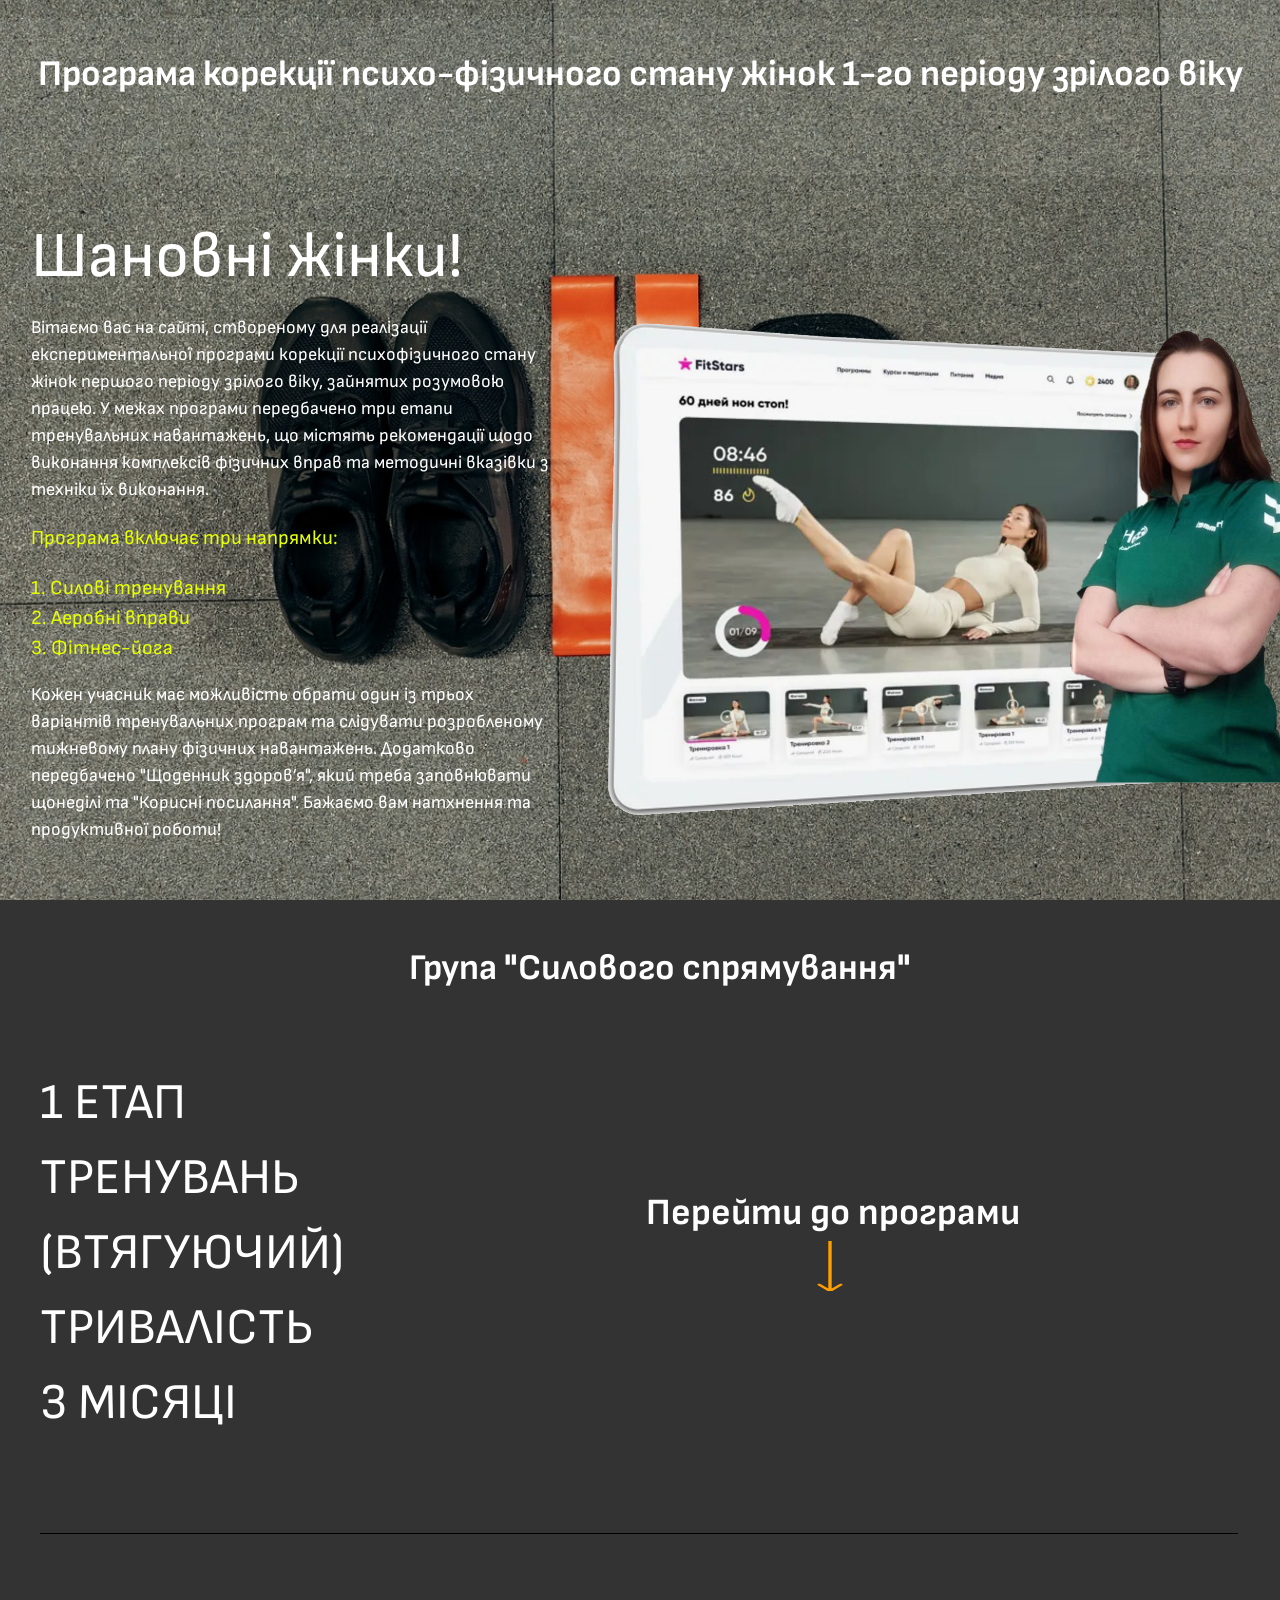
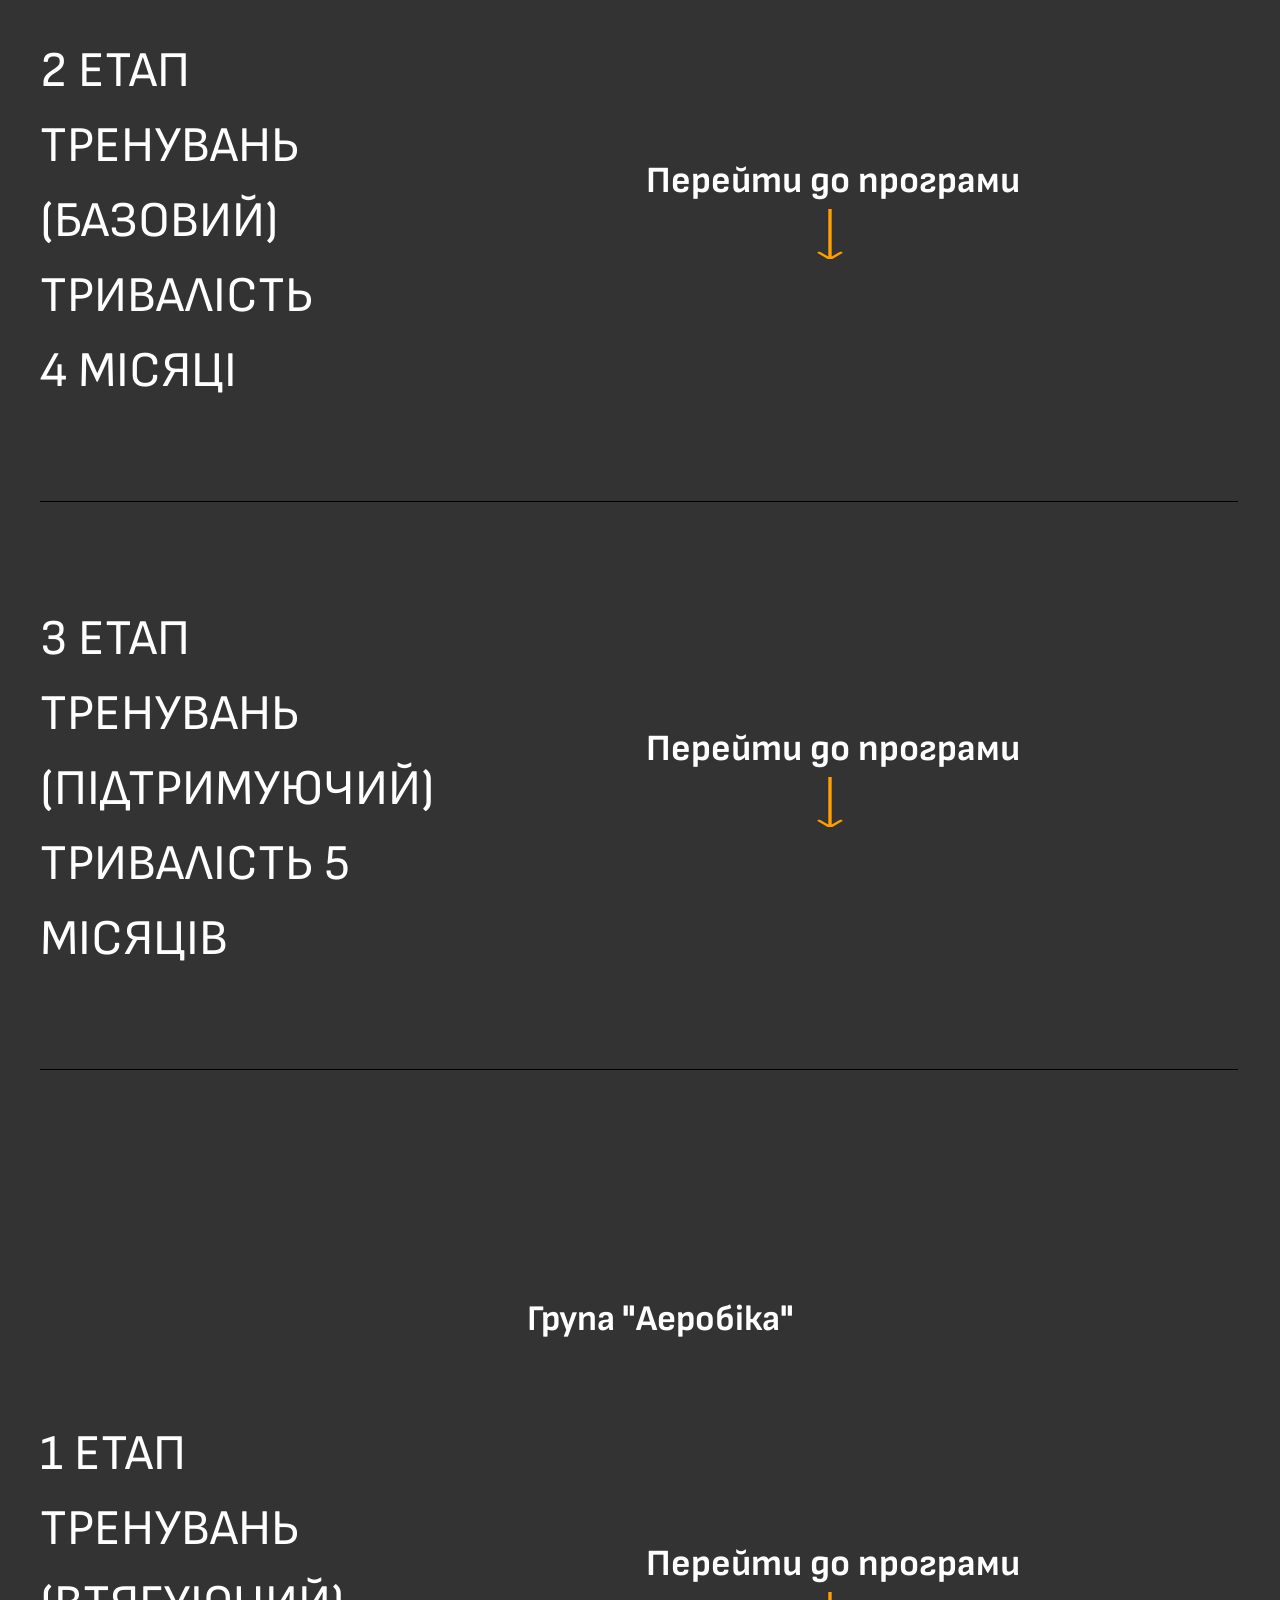
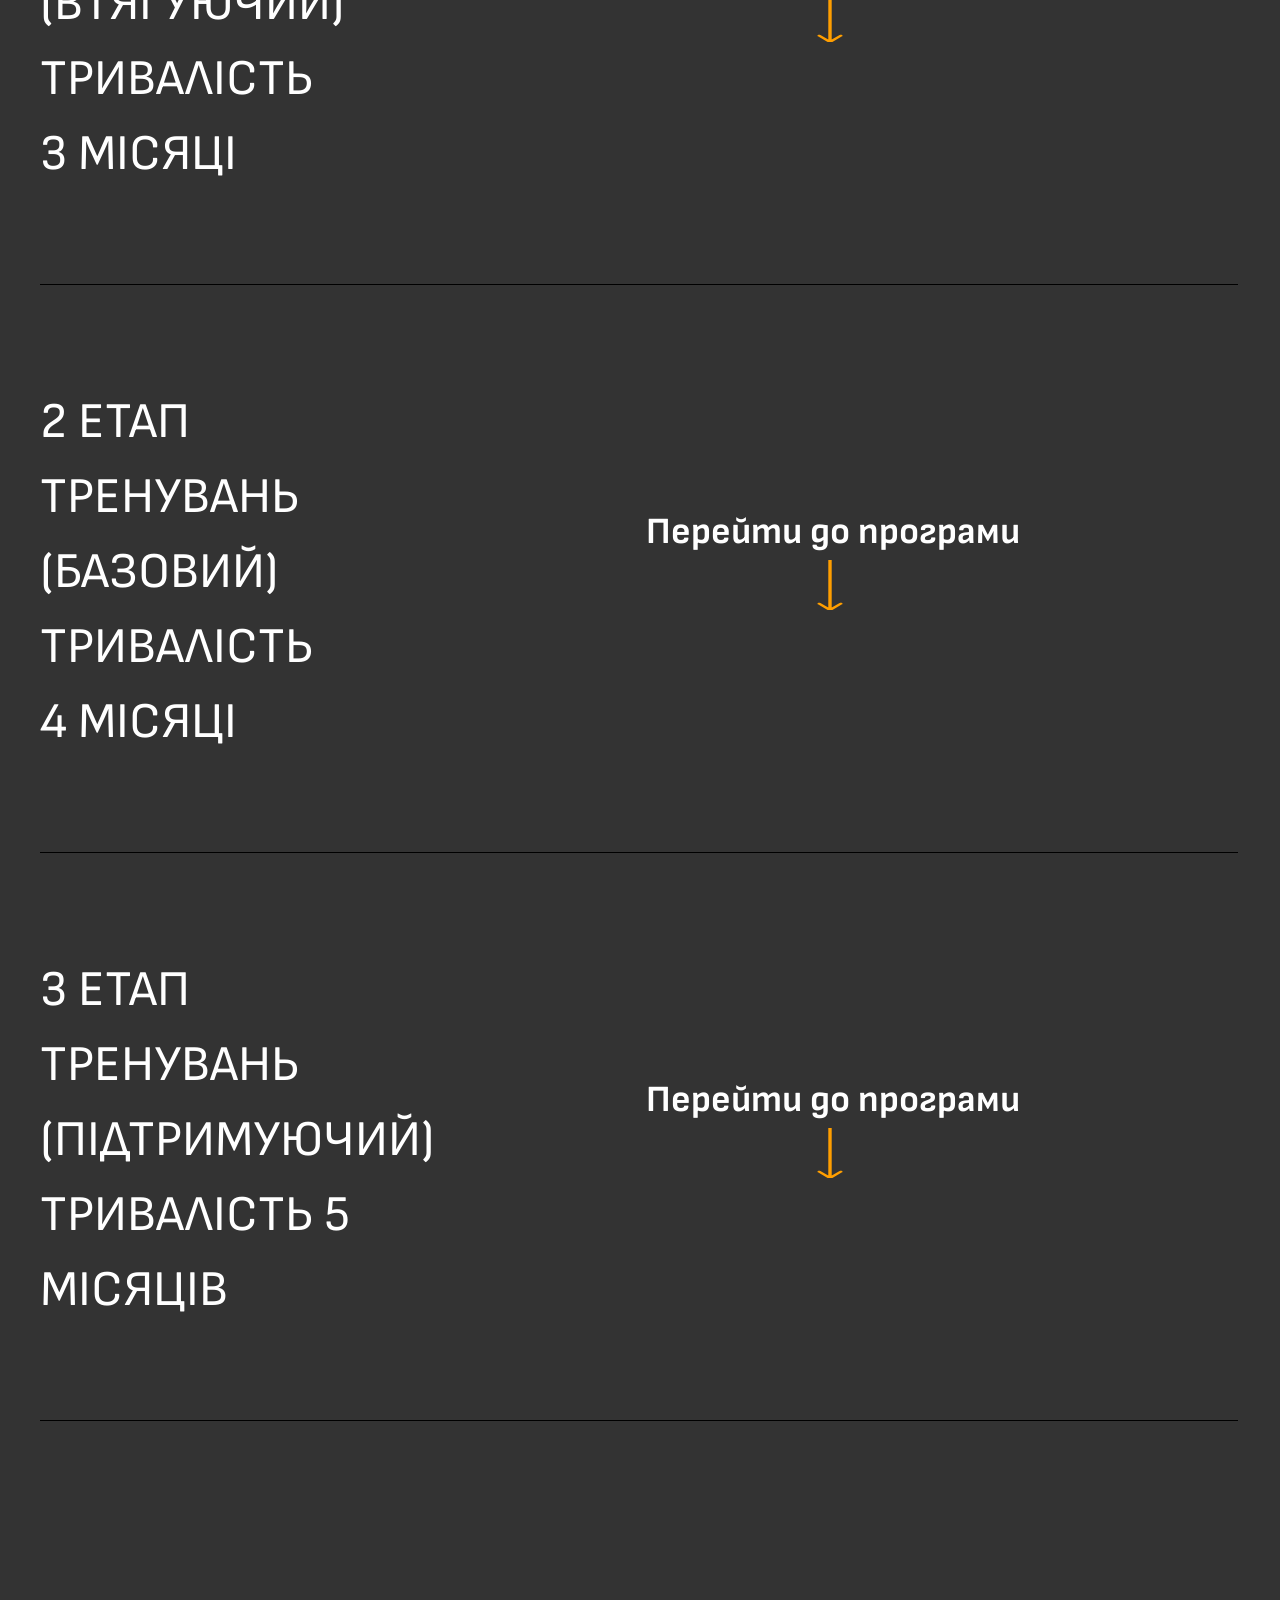
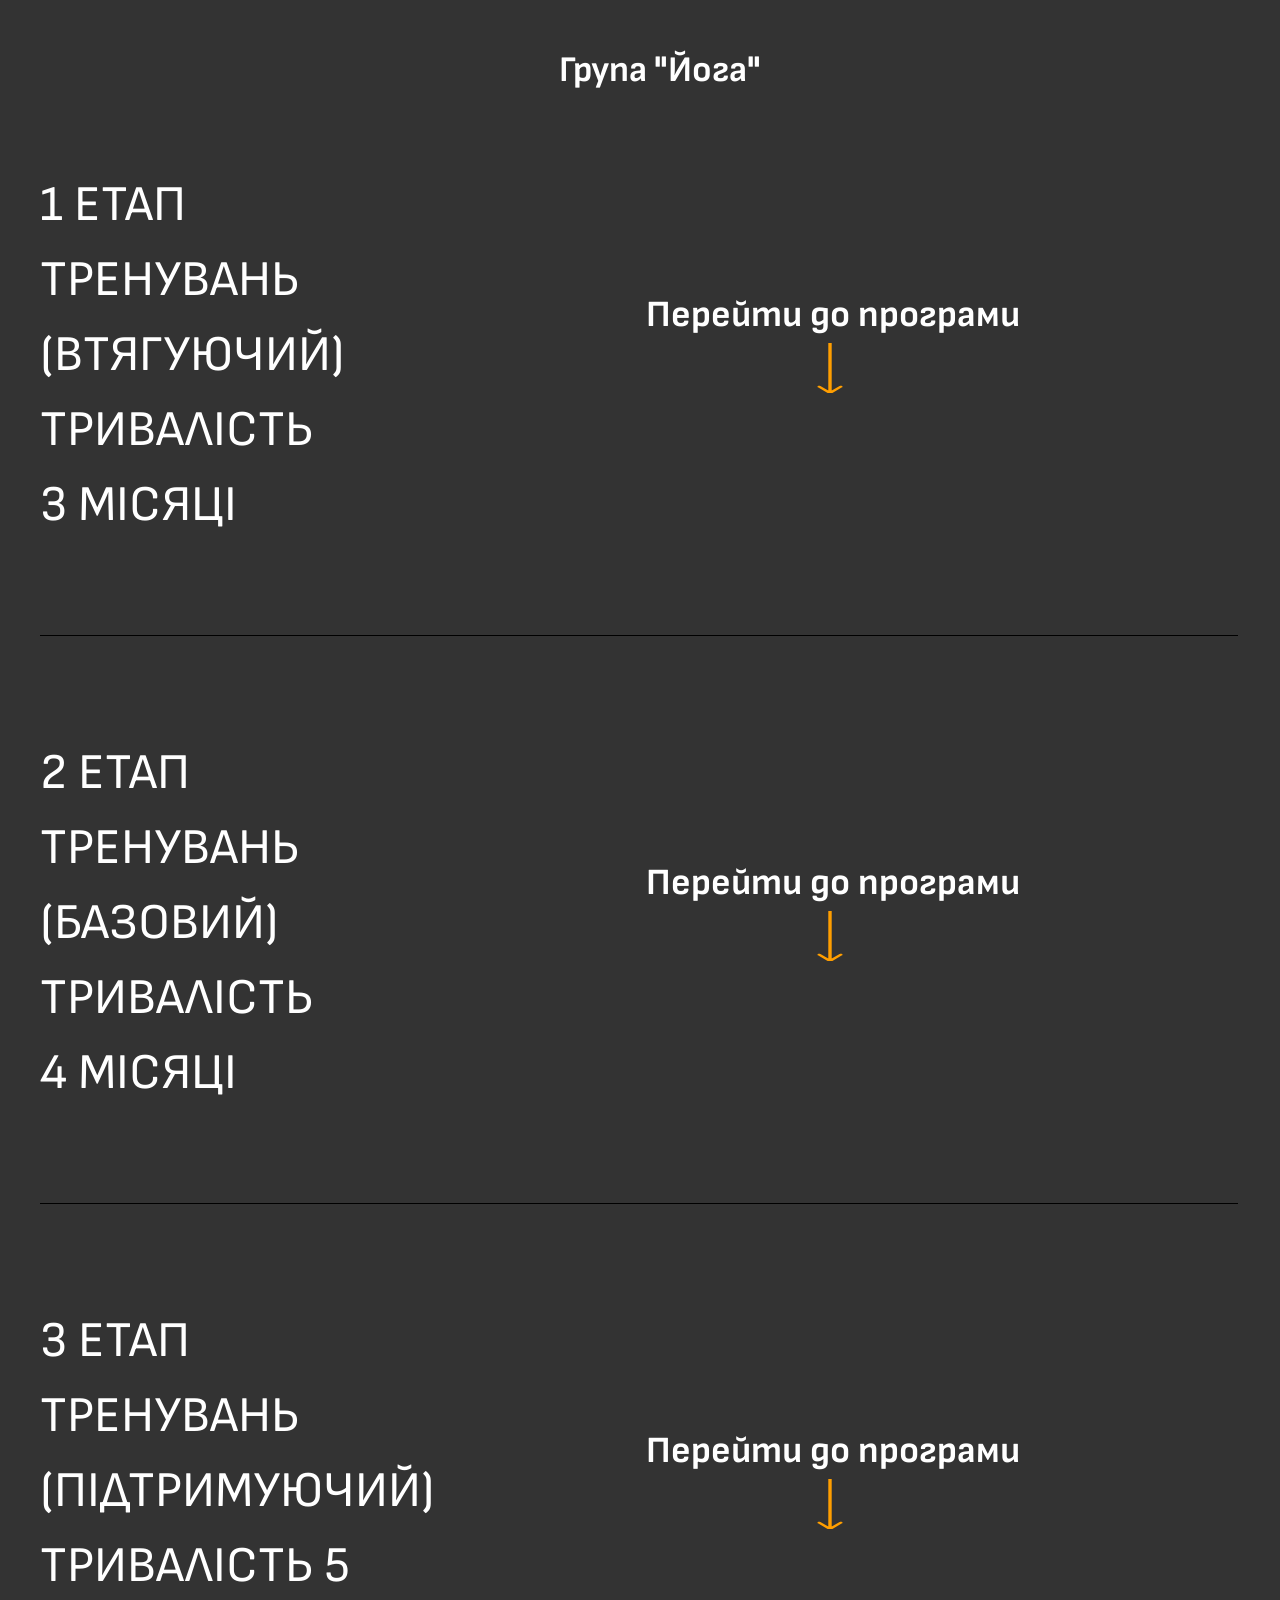
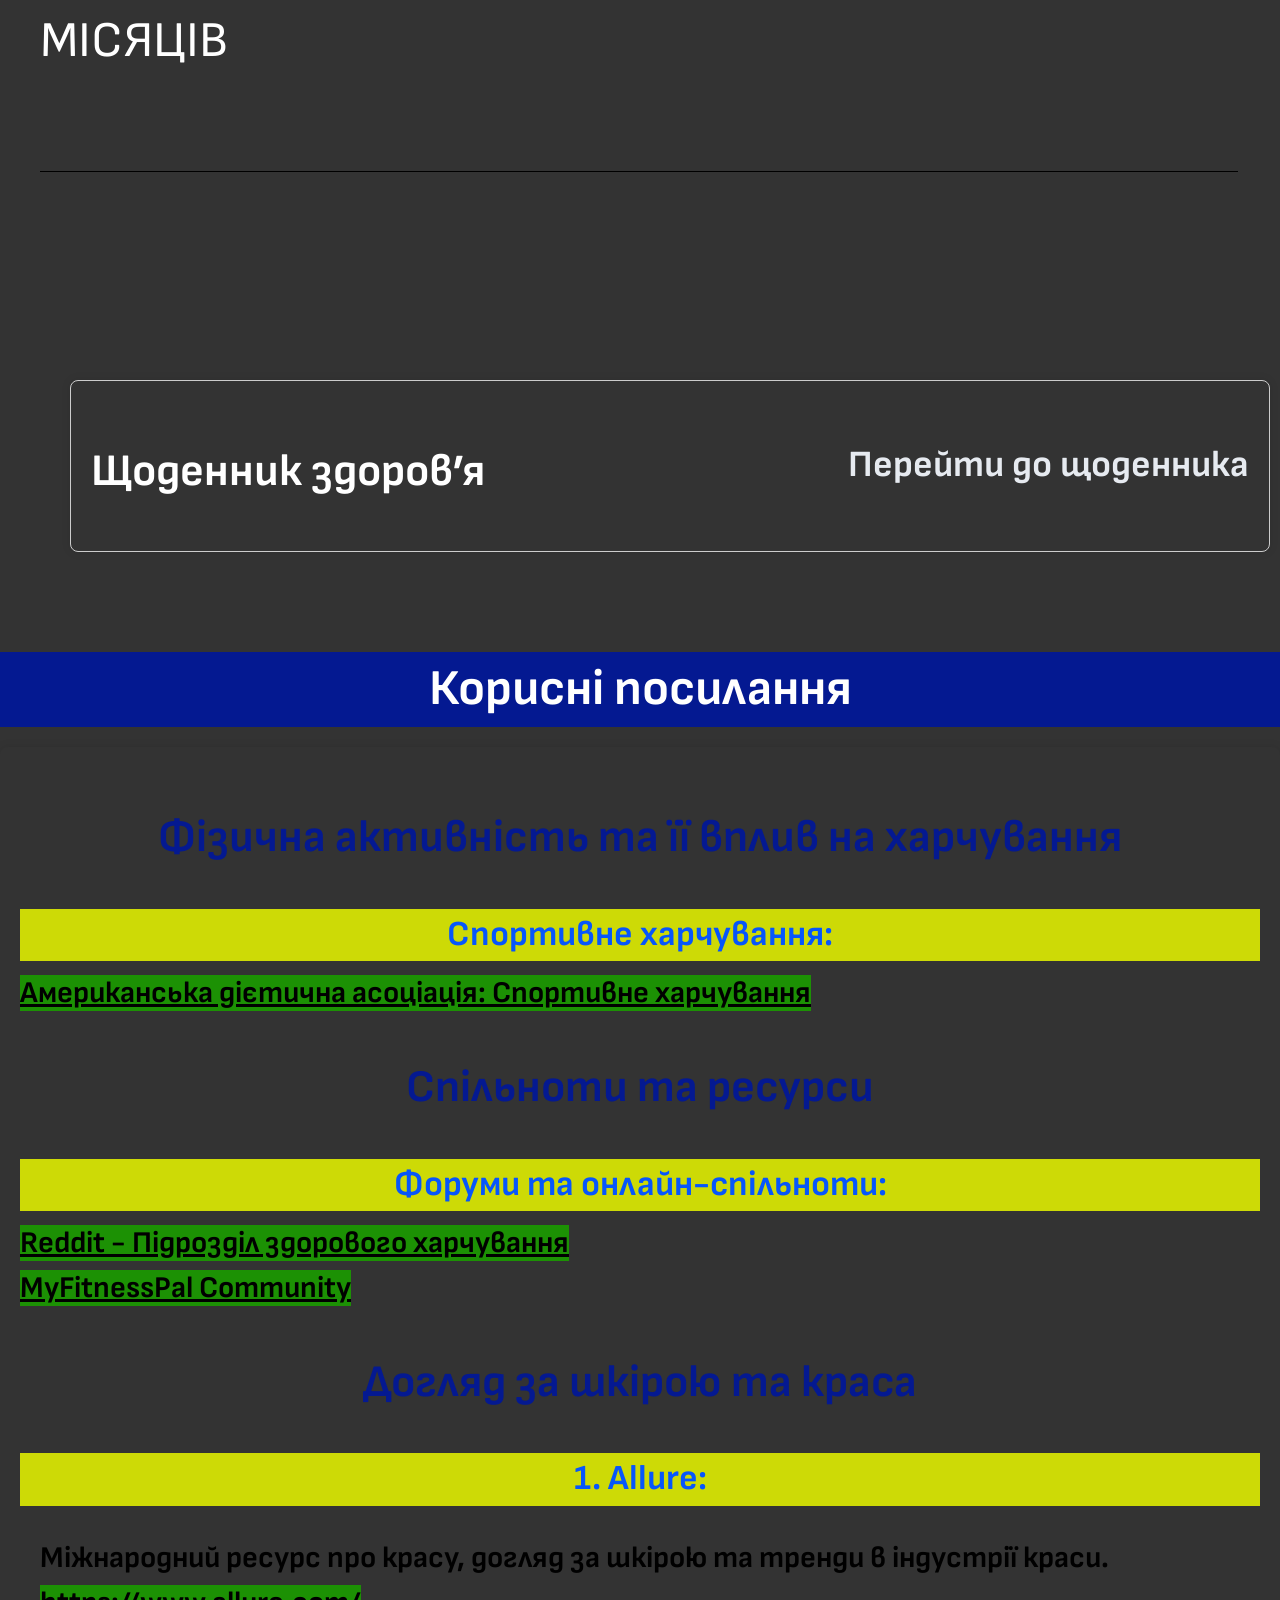
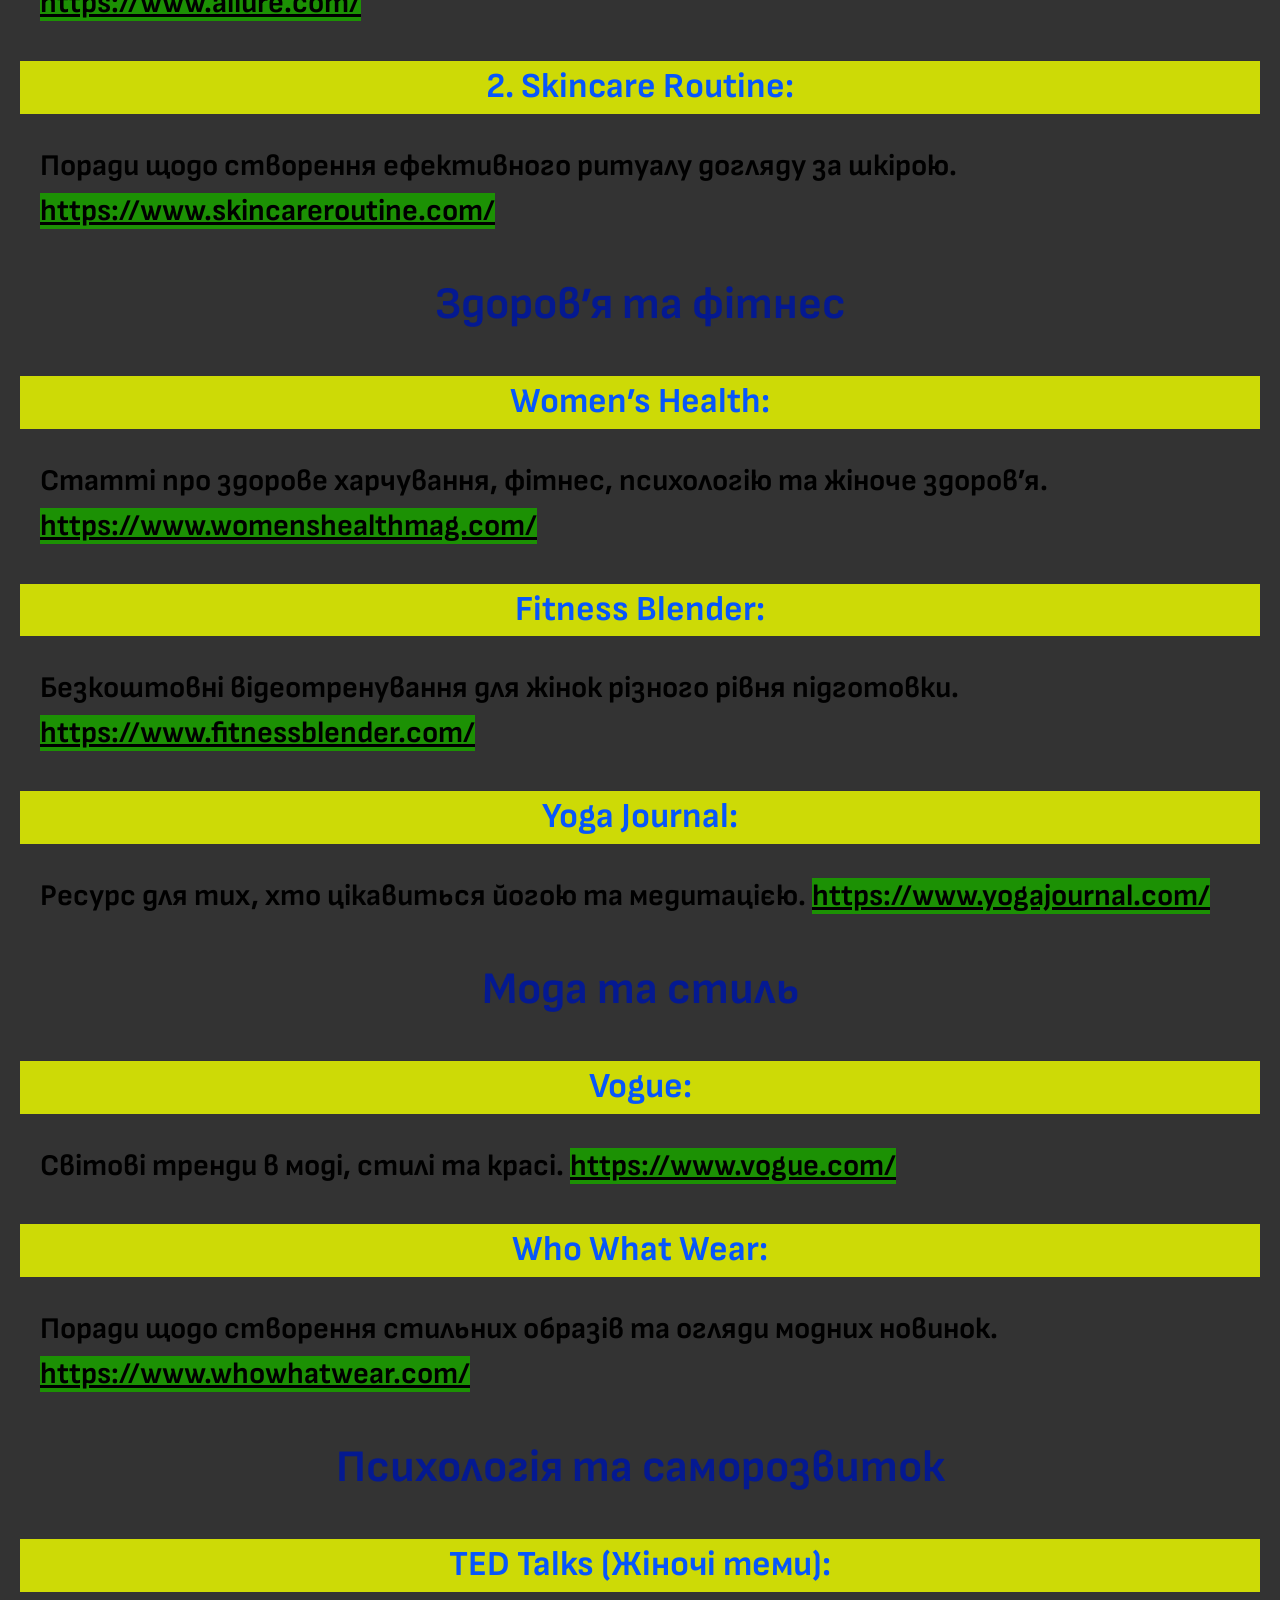
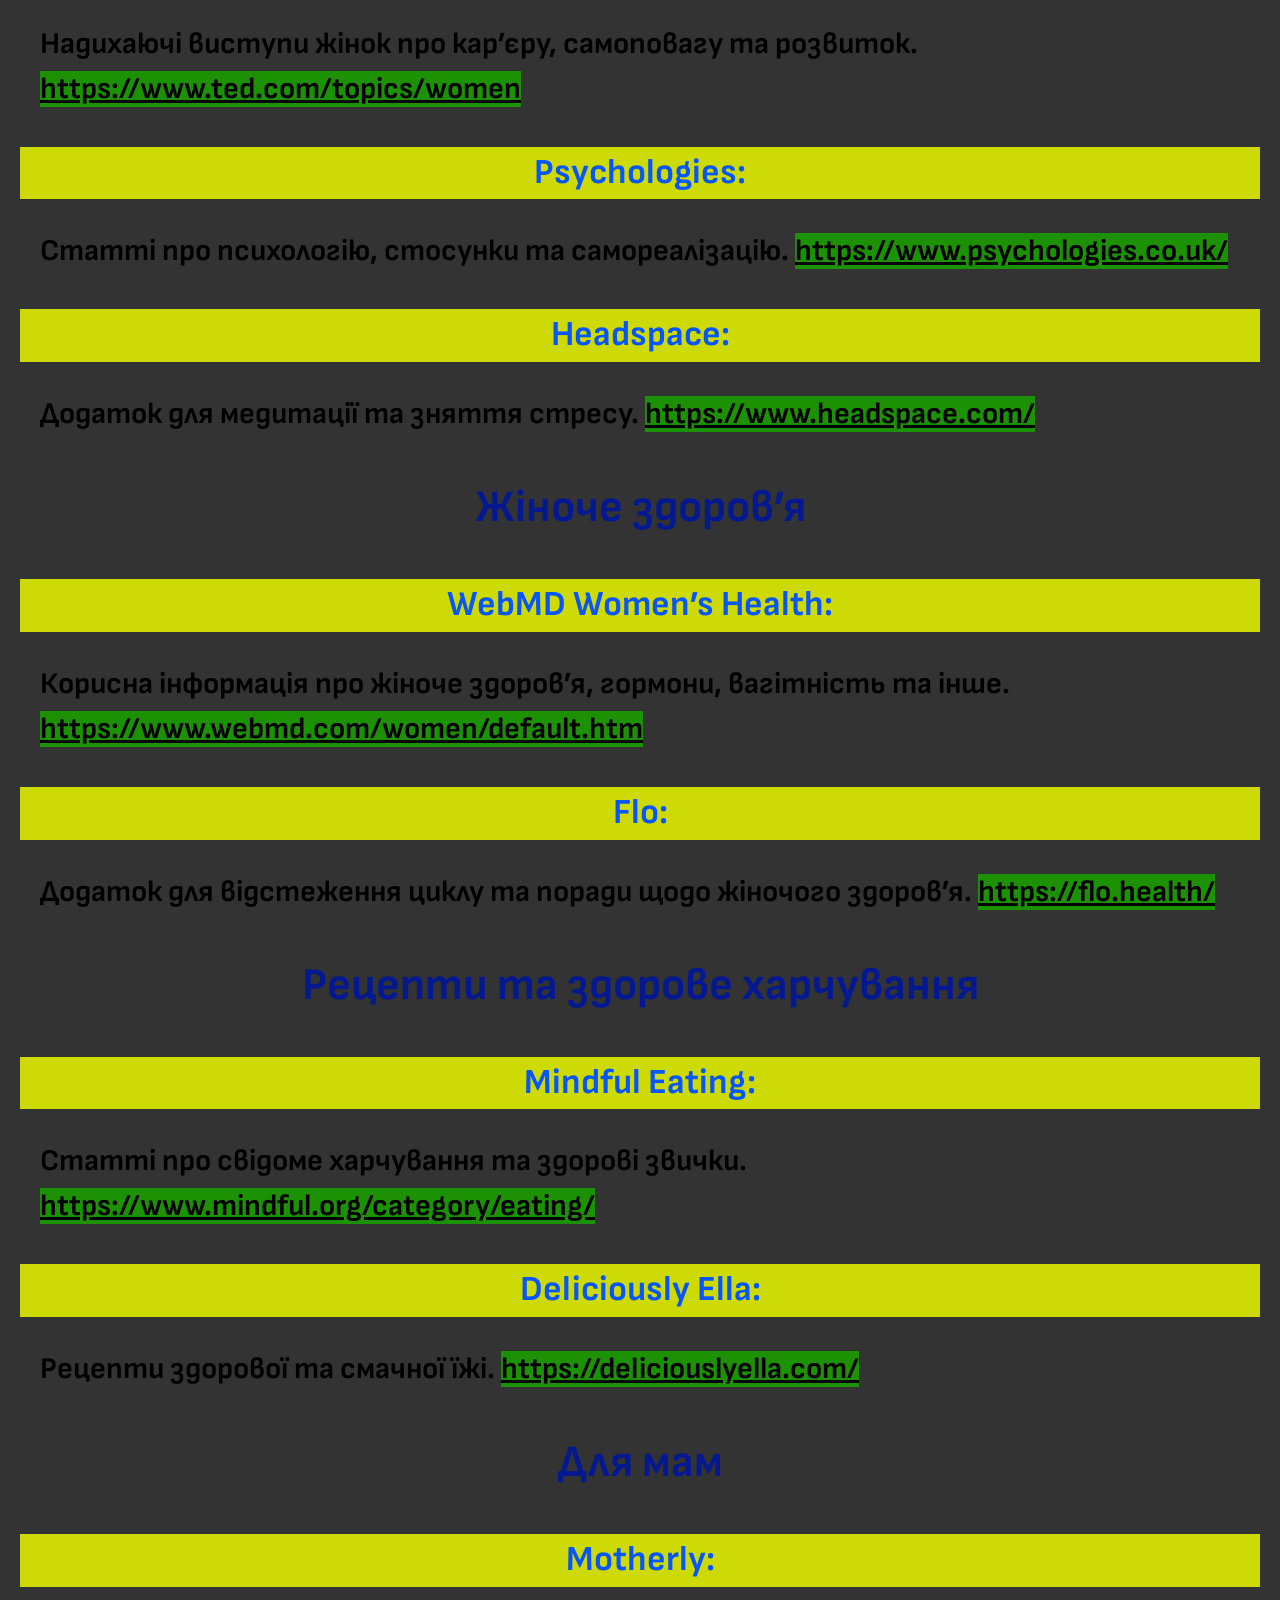
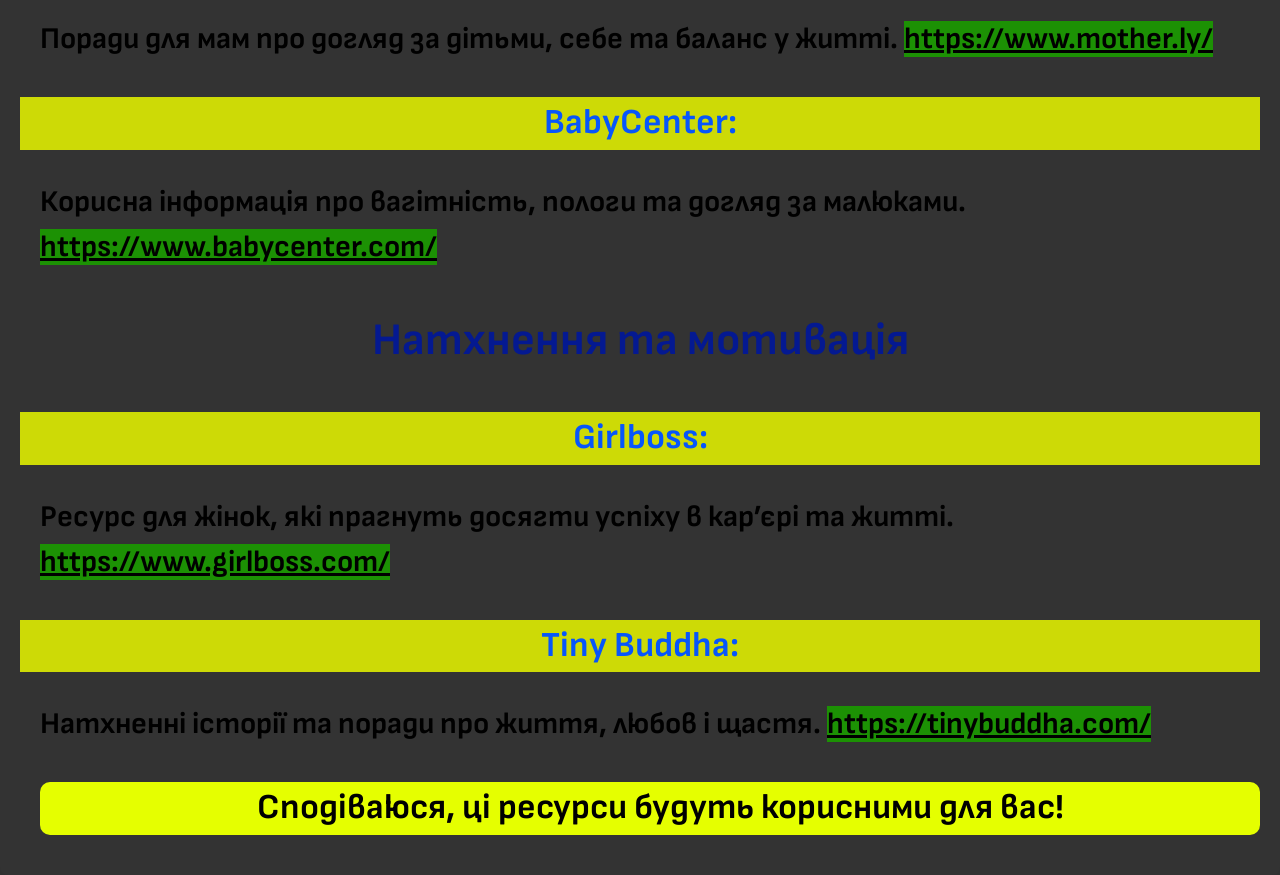
==== Программа тренувань/index.html @ c295a332 "Add files via upload" ====
<!DOCTYPE html>
<html lang="uk">
<head>
  <meta charset="UTF-8">
  <meta name="viewport" content="width=device-width, initial-scale=1.0">
  <title>Программа тренувань</title>
  <link rel="preconnect" href="https://fonts.googleapis.com">
  <link rel="preconnect" href="https://fonts.gstatic.com" crossorigin>
  <link href="https://fonts.googleapis.com/css2?family=Sofia+Sans:ital,wght@0,1..1000;1,1..1000&display=swap"  rel="stylesheet">
<link rel="preconnect" href="https://fonts.googleapis.com">
<link rel="preconnect" href="https://fonts.gstatic.com" crossorigin>
<link href="https://fonts.googleapis.com/css2?family=Kanit:ital,wght@0,600;1,500&display=swap" rel="stylesheet">
  <link rel="stylesheet" href="style-0.css">
  <link rel="stylesheet" href="style.css">
</head>
<body>
<header class="header">
  <h1 class="header-text">
    Програма корекції психо-фізичного стану жінок 1-го періоду зрілого віку
  </h1>
<!-- <div class="conteiner header-inner"> -->
  <!-- <a class="logo" href=""> 
    <img src="images/logo.svg" alt="логотип">
  </a> -->
  <!-- <nav class="nav">
    <ul class="menu">
      <li class="menu-item">
        <a href="" class="menu-link">Вправи</a>
      </li>
        <li class="menu-item">
          <a href="" class="menu-link">Відео</a>
        </li>
          <li class="menu-item">
            <a href="" class="menu-link">Контакти</a>
          </li>
    </ul>
  </nav>
  <button class="btn" type="button">Вхід</button>
</div> -->
</header>
<menu class="menu">
  <section class="hero">
    <div class="conteiner">
      <div class="hero-inner">
        <div class="hero-content">
          <div class="hero-title">
            Шановні жінки!
          </div>
          <div class="hero-text">
      Вітаємо вас на сайті, створеному для реалізації експериментальної програми корекції психофізичного стану жінок першого
      періоду зрілого віку, зайнятих розумовою працею.
      У межах програми передбачено три етапи тренувальних навантажень, що містять рекомендації щодо виконання комплексів
      фізичних вправ та методичні вказівки з техніки їх виконання.
      <p class="hero-list">Програма включає три напрямки:</p>
      <ul class="hero-list">
        <li>1. Силові тренування</li>
        <li>2. Аеробні вправи</li>
        <li>3. Фітнес-йога</li>
      </ul>
      <p>

        Кожен учасник має можливість обрати один із трьох варіантів тренувальних програм та слідувати розробленому тижневому
        плану фізичних навантажень.
        Додатково передбачено "Щоденник здоров’я", який треба заповнювати щонеділі та "Корисні посилання".
        Бажаємо вам натхнення та продуктивної роботи!
      </p>
          </div>
          <!-- <a href="" class="btn">Пройти тест</a> -->
        </div>
        <div class="hero-img">
          <img src="images/photo_2025-02-13_23-49-55.png" alt="">
          <!-- <ul class="social-list">
            <li class="social-item">
              <a href="" class="social-link instagram"></a>
              <a href="" class="social-link youtube"></a>
              <a href="" class="social-link facebook"></a>
            </li>
          </ul> -->
        </div>
      </div>
    </div>
  </section>

    <h1 class="stage">
        Група "Силового спрямування"
    </h1>
  </div>
  <div class="accordion">
    <div class="accordion-container">
      <!-- <div class="accordion-triger-title-text">
       
          група "Силового спрямування"
        
    </div> -->
      <div class="accordion-inner">
        <div class="accordion-item">
          <div class="accordion-triger">
            <p class="accordion-triger-title">
          1 Етап тренувань (втягуючий) тривалість 3 місяці
            </p>
            <h2 class="accordion-triger-text">
            Перейти до програми
            </h2>
          </div>
          <div class="accordion-content">
            <h2 class="accordion-text">
              Понеділок:
            </h2>
            <h2>
            ● ранкова гімнастика 8-10 хв.
            Рекомендації по техніці виконання дивитись за посиланням:
            <a class="youtube" href=" https://www.youtube.com/watch?v=IvJmeD0YO6s" target="_blank">https://www.youtube.com/watch?v=IvJmeD0YO6s</a>
            </h2>
            <h2>
                ● фізкультурна пауза впродовж робочого дня 5-10хв.
                Рекомендації по техніці виконання дивитись за посиланням:
                <a class="youtube" href="https://www.youtube.com/watch?v=D26EwKKEVgM" target="_blank">https://www.youtube.com/watch?v=D26EwKKEVgM</a>
            </h2>
            <h2>
          ● комплекс гімнастичних вправ 15хв.
         <a class="youtube" href=" https://www.youtube.com/watch?v=2qw_jO-O06o" target="_blank">https://www.youtube.com/watch?v=2qw_jO-O06o</a>
            </h2>
            <h2>
          ● піша прогулянка перед сном 30-40хв.
           </h2>

            <h2 class="accordion-text">
              Вівторок:
            </h2>
            <h2>
            ● ранкова гімнастика 8-10хв.
            Рекомендації по техніці виконання дивитись за посиланням:
            <a class="youtube" href="https://www.youtube.com/watch?v=zzJcJeFVT7" target="_blank">https://www.youtube.com/watch?v=zzJcJeFVT7</a>
            </h2>
            <h2>
              ● фізкультурна пауза впродовж робочого дня 5-10хв.
              Рекомендації по техніці виконання дивитись за посиланням:
              <a class="youtube" href="https://www.youtube.com/watch?v=D26EwKKEVgM" target="_blank">https://www.youtube.com/watch?v=D26EwKKEVgM</a>
            </h2>
            <h2>
              ● тренування силового напрямку 30хв.
              Рекомендації по техніці виконання дивитись за посиланням:
              <a class="youtube" href="https://www.youtube.com/watch?v=5K1JeaijtGs" target="_blank">https://www.youtube.com/watch?v=5K1JeaijtGs</a>
            </h2>
            
            <h2 class="accordion-text">
              Середа:
            </h2>
            <h2>
              ● ранкова гімнастика 8-10 хв.
              Рекомендації по техніці виконання дивитись за посиланням:
              <a class="youtube" href="https://www.youtube.com/watch?v=IvJmeD0YO6s" target="_blank">https://www.youtube.com/watch?v=IvJmeD0YO6s</a>
            </h2>
            <h2>
              ● фізкультурна пауза впродовж робочого дня 5-10хв.
              Рекомендації по техніці виконання дивитись за посиланням:
              <a class="youtube" href="https://www.youtube.com/watch?v=D26EwKKEVgM" target="_blank">https://www.youtube.com/watch?v=D26EwKKEVgM</a>
            </h2>
            <h2>
              ● тренувальний йога-комплекс “антистрес”
              Рекомендації по техниці виконання вправ дивитись за посиланням:
              <a class="youtube" href="https://www.youtube.com/watch?v=avxalhc_310" target="_blank">https://www.youtube.com/watch?v=avxalhc_310</a>
            </h2>

            <h2 class="accordion-text">
              Четвер:
            </h2>
            <h2>
              ● ранкова гімнастика 8-10хв.
              Рекомендації по техніці виконання дивитись за посиланням:
              <a class="youtube" href="https://www.youtube.com/watch?v=zzJcJeFVT7" target="_blank">https://www.youtube.com/watch?v=zzJcJeFVT7</a>
            </h2>
            <h2>
              ● фізкультурна пауза впродовж робочого дня 5-10хв.
              Рекомендації по техніці виконання дивитись за посиланням:
              <a class="youtube" href="https://www.youtube.com/watch?v=D26EwKKEVgM" target="_blank">https://www.youtube.com/watch?v=D26EwKKEVgM</a>
            </h2>
            <h2>
              ● тренування силового характеру 30хв.
              Рекомендації по техніці виконання дивитись за посиланням:
              <a class="youtube" href="https://www.youtube.com/watch?v=SeuP-RNhx2s" target="_blank">https://www.youtube.com/watch?v=SeuP-RNhx2s</a>
            </h2>

            <h2 class="accordion-text">
              П’ятниця:
            </h2>
            <h2>
              ● ранкова гімнастика 8-10 хв.
              Рекомендації по техніці виконання дивитись за посиланням:
              <a class="youtube" href="https://www.youtube.com/watch?v=IvJmeD0YO6s" target="_blank">https://www.youtube.com/watch?v=IvJmeD0YO6s</a>
            </h2>
            <h2>
              ● фізкультурна пауза впродовж робочого дня 5-10хв.
              Рекомендації по техніці виконання дивитись за посиланням:
              <a class="youtube" href="https://www.youtube.com/watch?v=D26EwKKEVgM" target="_blank">https://www.youtube.com/watch?v=D26EwKKEVgM</a>
            </h2>
            <h2>
              ● комплекс гімнастичних вправ 15хв.
              <a class="youtube" href="https://www.youtube.com/watch?v=2qw_jO-O06o" target="_blank">https://www.youtube.com/watch?v=2qw_jO-O06o</a>
            </h2>
            
            <h2 class="accordion-text">
              Субота-неділя
            </h2>
            <h2 class="accordion-text">
              Рекомендовано:
            </h2>
            <h2>
             <h2>
              ● прогулянка на свіжому повітрі 1-2год./день
            </h2> 
            <h2>
              ● велосипедні прогулянки
            </h2>
            <h2>
              ● плавання у басейні
            </h2>
            </h2>
          </div>
        </div>
        <div class="accordion-item">
          <div class="accordion-triger">
            <p class="accordion-triger-title">
            2 Етап тренувань (базовий)
          тривалість 4 місяці
            
            </p>
            <h2 class="accordion-triger-text">
            Перейти до програми
            </h2>
          </div>
          <div class="accordion-content">
            <h2 class="accordion-text">Понеділок:</h2>
            <h2>• Ранкова зарядка та суглобова гімнастика від Аніти Луценко: Сур'я Намаскар
            Рекомендації по техніці виконання дивитись за посиланням:
            <a class="youtube" href="https://www.youtube.com/watch?v=IvJmeD0YO6s" target="_blank">https://www.youtube.com/watch?v=IvJmeD0YO6s</a>
            </h2>
            <h2>
            • Тренування сидячі/ вправи на стільці. 10хв.
            Рекомендації по техніці виконання дивитись за посиланням:
              <a class="youtube" href="https://www.youtube.com/watch?v=HT7rPqFs_Mw " target="_blank">https://www.youtube.com/watch?v=HT7rPqFs_Mw</a>
            </h2>
            <h2>
              • Вечірній комплекс вправ для розслаблення і зняття стресу. 15хв.
              <a class="youtube" href="https://www.youtube.com/watch?v=KOVRxXaU3CY " target="_blank">https://www.youtube.com/watch?v=KOVRxXaU3CY</a>
            </h2>
            <h2>
              • Піша прогулянка перед сном 1 -1,5 год.
            </h2>
            <h2 class="accordion-text">
              Вівторок:
            </h2>
            <h2>
              • Ранкова медитація для жінок. Налаштування на день. 10хв.
              Рекомендації по техніці виконання дивитись за посиланням:
              <a class="youtube" href="https://www.youtube.com/watch?v=wG6Lot2o4qQ " target="_blank">https://www.youtube.com/watch?v=wG6Lot2o4qQ</a>
            </h2>
            <h2>
            • Вправи від болю в спині | Комплекс для сидячої роботи | 10 хв.
            Рекомендації по техніці виконання дивитись за посиланням:
              <a class="youtube" href="https://www.youtube.com/watch?v=yxyOzuxtj7A " target="_blank">https://www.youtube.com/watch?v=yxyOzuxtj7A</a>
            </h2>
            <h2>
              • тренування силового напрямку № 3 40хв.
              Рекомендації по техніці виконання дивитись за посиланням:
              <a class="youtube" href="https://www.youtube.com/watch?v=fOPNjVkgZ4g&list=PLdSWMfq7wsaVS513vBIUG6AUBfkG2Dj-j&index=2 " target="_blank">https://www.youtube.com/watch?v=fOPNjVkgZ4g&list=PLdSWMfq7wsaVS513vBIUG6AUBfkG2Dj-j&index=2</a>
            </h2>
            <h2 class="accordion-text">
              Середа:
            </h2>
            <h2>
            • ранкова зарядка 8-10 хв.
            Рекомендації по техніці виконання дивитись за посиланням:
              <a class="youtube" href="https://www.youtube.com/watch?v=OO3aloD2oLw " target="_blank">https://www.youtube.com/watch?v=OO3aloD2oLw</a>
            </h2>
            <h2>
            • Тренування сидячі/ вправи на стільці. 10хв.
            Рекомендації по техніці виконання дивитись за посиланням:
              <a class="youtube" href="https://www.youtube.com/watch?v=HT7rPqFs_Mw " target="_blank">https://www.youtube.com/watch?v=HT7rPqFs_Mw</a>
            </h2>
            <h2>
            • Ідеальна постава/ тренування для м’язів спини / відчуй легкість / 10 хв.
            Рекомендації по техниці виконання вправ дивитись за посиланням:
              <a class="youtube" href="https://www.youtube.com/watch?v=39lC5ieuCuY " target="_blank">https://www.youtube.com/watch?v=39lC5ieuCuY</a>
            </h2>
            <h2 class="accordion-text">
              Четвер:
            </h2>
            <h2>
            • Ранкова медитація для жінок. Налаштування на день. 10хв.
            Рекомендації по техніці виконання дивитись за посиланням:
              <a class="youtube" href="https://www.youtube.com/watch?v=wG6Lot2o4qQ " target="_blank">https://www.youtube.com/watch?v=wG6Lot2o4qQ</a>
            </h2>
            <h2>
            • Вправи від болю в спині | Комплекс для сидячої роботи | 10 хв.
            Рекомендації по техніці виконання дивитись за посиланням:
              <a class="youtube" href="https://www.youtube.com/watch?v=yxyOzuxtj7A " target="_blank">https://www.youtube.com/watch?v=yxyOzuxtj7A</a>
            </h2>
            <h2>
            • тренування силового напрямку № 4 . 50 хв.
            Рекомендації по техніці виконання дивитись за посиланням:
              <a class="youtube" href="https://www.youtube.com/watch?v=D4mrMS_XAy8&list=PLdSWMfq7wsaVS513vBIUG6AUBfkG2Dj-j " target="_blank">https://www.youtube.com/watch?v=D4mrMS_XAy8&list=PLdSWMfq7wsaVS513vBIUG6AUBfkG2Dj-j</a>
            </h2>
            <h2 class="accordion-text">
              П’ятниця:
            </h2>
            <h2>
            • Ранкова зарядка та суглобова гімнастика від Аніти Луценко: Сур'я Намаскар
            Рекомендації по техніці виконання дивитись за посиланням:
              <a class="youtube" href="https://www.youtube.com/watch?v=zzJcJeFVT7M&t=18s" target="_blank">https://www.youtube.com/watch?v=zzJcJeFVT7M&t=18s</a>
            </h2>
            <h2>
            • Тренування сидячі/ вправи на стільці. 10хв.
            Рекомендації по техніці виконання дивитись за посиланням:
              <a class="youtube" href="https://www.youtube.com/watch?v=HT7rPqFs_Mw " target="_blank">https://www.youtube.com/watch?v=HT7rPqFs_Mw</a>
            </h2>
            <h2>
            • Вечірній комплекс вправ для розслаблення і зняття стресу. 15хв.
              <a class="youtube" href="https://www.youtube.com/watch?v=KOVRxXaU3CY " target="_blank">https://www.youtube.com/watch?v=KOVRxXaU3CY</a>
            </h2>
            <h2>
              • Піша прогулянка перед сном 1 -1,5 год.
            </h2>
            <h2 class="accordion-text">
              Субота-неділя
              Рекомендовано:
            </h2>
            <h2>
              • прогулянка на свіжому повітрі 1-2год./день
            </h2>
            <h2>
              ● велосипедні прогулянки
            </h2>
            <h2>
              ● плавання у басейні
            </h2>
          </div>
        </div>
        <div class="accordion-item">
          <div class="accordion-triger">
            <p class="accordion-triger-title">
            3 Етап тренувань (підтримуючий)
          тривалість 5 місяців
                <!-- <p class="accordion-triger-title">
                 
                </p> -->
            </p>
            <h2 class="accordion-triger-text">
         Перейти до програми
            </h2>
          </div>
          <div class="accordion-content">
            <h2 class="accordion-text">Понеділок:</h2>
            <h2>• Ранкова зарядка та йога-практика. 15 хв.
            <a class="youtube" href="https://www.youtube.com/watch?v=QIinVVdapxU " target="_blank">https://www.youtube.com/watch?v=QIinVVdapxU</a>
          </h2>
          <h2>
            • Фізкультурна пауза впродовж робочого дня.
            <a class="youtube" href="https://www.youtube.com/watch?v=ah07rWejpDM " target="_blank">https://www.youtube.com/watch?v=ah07rWejpDM</a>
          </h2>
          <h2>
            • Вечірній комплекс вправ для розслаблення і зняття стресу. 15хв.
            <a class="youtube" href="https://www.youtube.com/watch?v=4qMsmZZjwGc " target="_blank">https://www.youtube.com/watch?v=4qMsmZZjwGc</a>
          </h2>
          <h2>
            • Піша прогулянка перед сном 1 -1,5 год.
          </h2>
          <h2 class="accordion-text">
            Вівторок:
          </h2>
          <h2>
          • Ранкова гімнастика «заряд енергії на цілий день» 18 хв.
            <a class="youtube" href="https://www.youtube.com/watch?v=kAuSYfpHDkI " target="_blank">https://www.youtube.com/watch?v=kAuSYfpHDkI</a>
          </h2>
          <h2>
          • Фізкультурна пауза під час робочого дня. Комплекс вправ для м’язів шиї. 10 хв.
            <a class="youtube" href="https://www.youtube.com/watch?v=QwePvzzQz3A " target="_blank">https://www.youtube.com/watch?v=QwePvzzQz3A</a>
          </h2>
          <h2>
          • Тренування силового напрямку № 5.
            <a class="youtube" href="https://www.youtube.com/watch?v=ppGIVIXPH1E " target="_blank">https://www.youtube.com/watch?v=ppGIVIXPH1E</a>
          </h2>
          <h2>
            • Комплекс аутогенного тренування. Медитація перед сном 10 хв.
            <a class="youtube" href="https://www.youtube.com/watch?v=6wy0REMsHbk  "
              target="_blank">https://www.youtube.com/watch?v=6wy0REMsHbk</a>
          </h2>
          <h2 class="accordion-text">
            Середа:
          </h2>
          <h2>
          • Ранкова зарядка та йога-практика. 15 хв.
            <a class="youtube" href="https://www.youtube.com/watch?v=QIinVVdapxU " target="_blank">https://www.youtube.com/watch?v=QIinVVdapxU</a>
          </h2>
          <h2>
          • Фізкультурна пауза впродовж робочого дня.
            <a class="youtube" href="https://www.youtube.com/watch?v=ah07rWejpDM " target="_blank">https://www.youtube.com/watch?v=ah07rWejpDM</a>
          </h2>
          <h2>
          • Вечірне тренування. Покращення мобільності суглобів. 20 хв.
            <a class="youtube" href="https://www.youtube.com/watch?v=MU9KSsAM1N8 " target="_blank">https://www.youtube.com/watch?v=MU9KSsAM1N8</a>
          </h2>
          <h2>
            • Піша прогулянка перед сном 1 -1,5 год.
          </h2>
          <h2 class="accordion-text">
            Четвер:
          </h2>
          <h2>
           • Ранкова гімнастика «заряд енергії на цілий день» 18 хв.
            <a class="youtube" href="https://www.youtube.com/watch?v=kAuSYfpHDkI " target="_blank">https://www.youtube.com/watch?v=kAuSYfpHDkI</a>
          </h2>
          <h2>
          • Фізкультурна пауза під час робочого дня. Комплекс вправ для м’язів шиї. 10 хв.
            <a class="youtube" href="https://www.youtube.com/watch?v=QwePvzzQz3A " target="_blank">https://www.youtube.com/watch?v=QwePvzzQz3A</a>
          </h2>
          <h2>
          • Тренування силового напрямку № 6. 40 хв.
            <a class="youtube" href="https://www.youtube.com/watch?v=gszk8P1VPG4 " target="_blank">https://www.youtube.com/watch?v=gszk8P1VPG4</a>
          </h2>
          <h2>
            • Комплекс аутогенного тренування. Медитація перед сном 10 хв.
            <a class="youtube" href="https://www.youtube.com/watch?v=6wy0REMsHbk  "
              target="_blank">https://www.youtube.com/watch?v=6wy0REMsHbk</a>
          </h2>
          <h2 class="accordion-text">
            П’ятниця:
          </h2>
          <h2>
          • Ранкова зарядка та йога-практика. 15 хв.
            <a class="youtube" href="https://www.youtube.com/watch?v=QIinVVdapxU " target="_blank">https://www.youtube.com/watch?v=QIinVVdapxU</a>
          </h2>
          <h2>
          • Фізкультурна пауза впродовж робочого дня.
            <a class="youtube" href="https://www.youtube.com/watch?v=ah07rWejpDM " target="_blank">https://www.youtube.com/watch?v=ah07rWejpDM</a>
          </h2>
          <h2>
            • Вечірній комплекс вправ для розслаблення і зняття стресу. 15хв.
            <a class="youtube" href="https://www.youtube.com/watch?v=4qMsmZZjwGc " target="_blank">https://www.youtube.com/watch?v=4qMsmZZjwGc</a>
          </h2>
          <h2>
            • Піша прогулянка перед сном 1 -1,5 год.
          </h2>
          <!-- <h2 class="accordion-text">
            Субота-неділя
            Рекомендовано:
          </h2>
          <h2>
            ● прогулянка на свіжому повітрі 1-2год./день
          </h2>
          <h2>
            ● велосипедні прогулянки
          </h2>
          <h2>
            ● плавання у басейні
          </h2> -->
          </div>
        </div>
      </div>
    </div>
  </div>
  <!-- «Аеробіка» -->
  <h1 class="stage">
    Група "Аеробіка"
  </h1>
    <div class="accordion">
      <div class="accordion-container">
        <!-- <div class="accordion-triger-title-text">
           
              група "Силового спрямування"
            
        </div> -->
        <div class="accordion-inner">
          <div class="accordion-item">
            <div class="accordion-triger">
              <p class="accordion-triger-title">
                1 Етап тренувань (втягуючий) тривалість 3 місяці
              </p>
              <h2 class="accordion-triger-text">
                Перейти до програми
              </h2>
            </div>
            <div class="accordion-content">
              <h2 class="accordion-text">
                Понеділок:
              </h2>
              <h2>
                • ранкова гімнастика 8-10 хв.
                Рекомендації по техніці виконання дивитись за посиланням:
                <a class="youtube" href=" https://www.youtube.com/watch?v=IvJmeD0YO6s"
                  target="_blank">https://www.youtube.com/watch?v=IvJmeD0YO6s</a>
              </h2>
              <h2>
              • фізкультурна пауза впродовж робочого дня 5-10хв.
              Рекомендації по техніці виконання дивитись за посиланням:
                <a class="youtube" href="https://www.youtube.com/watch?v=D26EwKKEVgM"
                  target="_blank">https://www.youtube.com/watch?v=D26EwKKEVgM</a>
              </h2>
              <h2>
              • комплекс гімнастичних вправ 15хв.
                <a class="youtube" href=" https://www.youtube.com/watch?v=2qw_jO-O06o"
                  target="_blank">https://www.youtube.com/watch?v=2qw_jO-O06o</a>
              </h2>
    
              <h2 class="accordion-text">
                Вівторок:
              </h2>
              <h2>
              • ранкова гімнастика 8-10хв.
              Рекомендації по техніці виконання дивитись за посиланням:
                <a class="youtube" href="https://www.youtube.com/watch?v=zzJcJeFVT7"
                  target="_blank">https://www.youtube.com/watch?v=zzJcJeFVT7</a>
              </h2>
              <h2>
              • фізкультурна пауза впродовж робочого дня 5-10хв.
              Рекомендації по техніці виконання дивитись за посиланням:
                <a class="youtube" href="https://www.youtube.com/watch?v=D26EwKKEVgM"
                  target="_blank">https://www.youtube.com/watch?v=D26EwKKEVgM</a>
              </h2>
              <h2>
                • Танцювальна аеробіка № 1. 30хв.
                Рекомендації по техніці виконання дивитись за посиланням:
                <a class="youtube" href="https://www.youtube.com/watch?v=RYJCdDZKPMU"
                  target="_blank">https://www.youtube.com/watch?v=RYJCdDZKPMU</a>
              </h2>
    
              <h2 class="accordion-text">
                Середа:
              </h2>
              <h2>
              • ранкова гімнастика 8-10 хв.
              Рекомендації по техніці виконання дивитись за посиланням:
                <a class="youtube" href="https://www.youtube.com/watch?v=IvJmeD0YO6s"
                  target="_blank">https://www.youtube.com/watch?v=IvJmeD0YO6s</a>
              </h2>
              <h2>
              • фізкультурна пауза впродовж робочого дня 5-10хв.
              Рекомендації по техніці виконання дивитись за посиланням:
                <a class="youtube" href="https://www.youtube.com/watch?v=D26EwKKEVgM"
                  target="_blank">https://www.youtube.com/watch?v=D26EwKKEVgM</a>
              </h2>
              <h2>
            • тренувальний йога-комплекс “антистрес”
            Рекомендації по техниці виконання вправ дивитись за посиланням:
                <a class="youtube" href="https://www.youtube.com/watch?v=avxalhc_310"
                  target="_blank">https://www.youtube.com/watch?v=avxalhc_310</a>
              </h2>
    
              <h2 class="accordion-text">
                Четвер:
              </h2>
              <h2>
                ● ранкова гімнастика 8-10хв.
                Рекомендації по техніці виконання дивитись за посиланням:
                <a class="youtube" href="https://www.youtube.com/watch?v=zzJcJeFVT7"
                  target="_blank">https://www.youtube.com/watch?v=zzJcJeFVT7</a>
              </h2>
              <h2>
                ● фізкультурна пауза впродовж робочого дня 5-10хв.
                Рекомендації по техніці виконання дивитись за посиланням:
                <a class="youtube" href="https://www.youtube.com/watch?v=D26EwKKEVgM"
                  target="_blank">https://www.youtube.com/watch?v=D26EwKKEVgM</a>
              </h2>
              <h2>
              • Танцювальна аеробіка № 2 30хв.
              Рекомендації по техніці виконання дивитись за посиланням:
                <a class="youtube" href="https://www.youtube.com/watch?v=CJbACyTN4mg"
                  target="_blank">https://www.youtube.com/watch?v=CJbACyTN4mg</a>
              </h2>
    
              <h2 class="accordion-text">
                П’ятниця:
              </h2>
              <h2>
                ● ранкова гімнастика 8-10 хв.
                Рекомендації по техніці виконання дивитись за посиланням:
                <a class="youtube" href="https://www.youtube.com/watch?v=IvJmeD0YO6s"
                  target="_blank">https://www.youtube.com/watch?v=IvJmeD0YO6s</a>
              </h2>
              <h2>
                ● фізкультурна пауза впродовж робочого дня 5-10хв.
                Рекомендації по техніці виконання дивитись за посиланням:
                <a class="youtube" href="https://www.youtube.com/watch?v=D26EwKKEVgM"
                  target="_blank">https://www.youtube.com/watch?v=D26EwKKEVgM</a>
              </h2>
              <h2>
                ● комплекс гімнастичних вправ 15хв.
                Рекомендації по техніці виконання дивитись за посиланням:
                <a class="youtube" href="https://www.youtube.com/watch?v=2qw_jO-O06o"
                  target="_blank">https://www.youtube.com/watch?v=2qw_jO-O06o</a>
              </h2>
    
              <h2 class="accordion-text">
                Субота-неділя
              </h2>
              <h2 class="accordion-text">
                Рекомендовано:
              </h2>
              <h2>
                <h2>
                  ● прогулянка на свіжому повітрі 1-2год./день
                </h2>
                <h2>
                  ● велосипедні прогулянки
                </h2>
                <h2>
                  ● плавання у басейні
                </h2>
              </h2>
            </div>
          </div>
          <div class="accordion-item">
            <div class="accordion-triger">
              <p class="accordion-triger-title">
                2 Етап тренувань (базовий)
              тривалість 4 місяці
    
              </p>
              <h2 class="accordion-triger-text">
                Перейти до програми
              </h2>
            </div>
            <div class="accordion-content">
              <h2 class="accordion-text">Понеділок:</h2>
              <h2>• Ранкова зарядка та суглобова гімнастика від Аніти Луценко: Сур'я Намаскар
              Рекомендації по техніці виконання дивитись за посиланням:
                <a class="youtube" href="https://www.youtube.com/watch?v=zzJcJeFVT7M&t=18s"
                  target="_blank">https://www.youtube.com/watch?v=zzJcJeFVT7M&t=18s</a>
              </h2>
              <h2>
              • Тренування сидячі/ вправи на стільці. 10хв.
              Рекомендації по техніці виконання дивитись за посиланням:
                <a class="youtube" href="https://www.youtube.com/watch?v=HT7rPqFs_Mw  "
                  target="_blank">https://www.youtube.com/watch?v=HT7rPqFs_Mw</a>
              </h2>
              <h2>
              • Вечірній комплекс вправ для розслаблення і зняття стресу. 15хв.
                <a class="youtube" href="https://www.youtube.com/watch?v=KOVRxXaU3CY "
                  target="_blank">https://www.youtube.com/watch?v=KOVRxXaU3CY</a>
              </h2>
              <h2>
              • Піша прогулянка перед сном 1 -1,5 год.
              </h2>
              <h2 class="accordion-text">
                Вівторок:
              </h2>
              <h2>
            • Ранкова медитація для жінок. Налаштування на день. 10хв.
            Рекомендації по техніці виконання дивитись за посиланням:
                <a class="youtube" href="https://www.youtube.com/watch?v=wG6Lot2o4qQ "
                  target="_blank">https://www.youtube.com/watch?v=wG6Lot2o4qQ</a>
              </h2>
              <h2>
              • Вправи від болю в спині | Комплекс для сидячої роботи | 10 хв.
              Рекомендації по техніці виконання дивитись за посиланням:
                <a class="youtube" href="https://www.youtube.com/watch?v=yxyOzuxtj7A "
                  target="_blank">https://www.youtube.com/watch?v=yxyOzuxtj7A</a>
              </h2>
              <h2>
            • Танцювальна аеробіка № 3 40хв.
            Рекомендації по техніці виконання дивитись за посиланням:
                <a class="youtube"
                  href="https://www.youtube.com/watch?v=77lt2BB4KN0 "
                  target="_blank">https://www.youtube.com/watch?v=77lt2BB4KN0</a>
              </h2>
              <h2 class="accordion-text">
                Середа:
              </h2>
              <h2>
              • ранкова зарядка 8-10 хв.
              Рекомендації по техніці виконання дивитись за посиланням:
                <a class="youtube" href="https://www.youtube.com/watch?v=OO3aloD2oLw "
                  target="_blank">https://www.youtube.com/watch?v=OO3aloD2oLw</a>
              </h2>
              <h2>• Тренування сидячі/ вправи на стільці. 10хв.
                Рекомендації по техніці виконання дивитись за посиланням:
                <a class="youtube" href="https://www.youtube.com/watch?v=HT7rPqFs_Mw  "
                  target="_blank">https://www.youtube.com/watch?v=HT7rPqFs_Mw</a>
              </h2>
              <h2>
                • Ідеальна постава/ тренування для м’язів спини / відчуй легкість / 10 хв.
                Рекомендації по техниці виконання вправ дивитись за посиланням:
                <a class="youtube" href="https://www.youtube.com/watch?v=39lC5ieuCuY "
                  target="_blank">https://www.youtube.com/watch?v=39lC5ieuCuY</a>
              </h2>
              <h2 class="accordion-text">
                Четвер:
              </h2>
              <h2>
                • Ранкова медитація для жінок. Налаштування на день. 10хв.
                Рекомендації по техніці виконання дивитись за посиланням:
                <a class="youtube" href="https://www.youtube.com/watch?v=wG6Lot2o4qQ  "
                  target="_blank">https://www.youtube.com/watch?v=wG6Lot2o4qQ</a>
              </h2>
              <h2>
              • Вправи від болю в спині | Комплекс для сидячої роботи | 10 хв.
              Рекомендації по техніці виконання дивитись за посиланням:
                <a class="youtube" href="https://www.youtube.com/watch?v=yxyOzuxtj7A  "
                  target="_blank">https://www.youtube.com/watch?v=yxyOzuxtj7A</a>
              </h2>
              <h2>
              • тренування силового напрямку № 4 . 50 хв.
              Рекомендації по техніці виконання дивитись за посиланням:
                <a class="youtube"
                  href="https://www.youtube.com/watch?v=14Mxzqm0vfI "
                  target="_blank">https://www.youtube.com/watch?v=14Mxzqm0vfI</a>
              </h2>
              <h2 class="accordion-text">
                П’ятниця:
              </h2>
              <h2>
                • Ранкова зарядка та суглобова гімнастика від Аніти Луценко: Сур'я Намаскар
                Рекомендації по техніці виконання дивитись за посиланням:
                <a class="youtube" href="https://www.youtube.com/watch?v=zzJcJeFVT7M&t=18s"
                  target="_blank">https://www.youtube.com/watch?v=zzJcJeFVT7M&t=18s</a>
              </h2>
              <h2>
              • Тренування сидячі/ вправи на стільці. 10хв.
              Рекомендації по техніці виконання дивитись за посиланням:
                <a class="youtube" href="https://www.youtube.com/watch?v=HT7rPqFs_Mw "
                  target="_blank">https://www.youtube.com/watch?v=HT7rPqFs_Mw</a>
              </h2>
              <h2>
              • Вечірній комплекс вправ для розслаблення і зняття стресу. 15хв.
                <a class="youtube" href="https://www.youtube.com/watch?v=KOVRxXaU3CY "
                  target="_blank">https://www.youtube.com/watch?v=KOVRxXaU3CY</a>
              </h2>
              <h2>
              • Піша прогулянка перед сном 1 -1,5 год.
              </h2>
              <h2 class="accordion-text">
                Субота-неділя
                Рекомендовано:
              </h2>
              <h2>
                • прогулянка на свіжому повітрі 1-2год./день
              </h2>
              <h2>
                ● велосипедні прогулянки
              </h2>
              <h2>
                ● плавання у басейні
              </h2>
            </div>
          </div>
          <div class="accordion-item">
            <div class="accordion-triger">
              <p class="accordion-triger-title">
                3 Етап тренувань (підтримуючий)
              тривалість 5 місяців
                <!-- <p class="accordion-triger-title">
                     
                    </p> -->
              </p>
              <h2 class="accordion-triger-text">
                Перейти до програми
              </h2>
            </div>
            <div class="accordion-content">
              <h2 class="accordion-text">Понеділок:</h2>
              <h2>• Ранкова зарядка та йога-практика. 15 хв.
                <a class="youtube" href="https://www.youtube.com/watch?v=QIinVVdapxU "
                  target="_blank">https://www.youtube.com/watch?v=QIinVVdapxU</a>
              </h2>
              <h2>
                • Фізкультурна пауза впродовж робочого дня.
                <a class="youtube" href="https://www.youtube.com/watch?v=ah07rWejpDM "
                  target="_blank">https://www.youtube.com/watch?v=ah07rWejpDM</a>
              </h2>
              <h2>
                • Вечірній комплекс вправ для розслаблення і зняття стресу. 15хв.
                <a class="youtube" href="https://www.youtube.com/watch?v=4qMsmZZjwGc "
                  target="_blank">https://www.youtube.com/watch?v=4qMsmZZjwGc</a>
              </h2>
              <h2>
              • Піша прогулянка перед сном 1 -1,5 год.
              </h2>
              <h2 class="accordion-text">
                Вівторок:
              </h2>
              <h2>
                • Ранкова гімнастика «заряд енергії на цілий день» 18 хв.
                <a class="youtube" href="https://www.youtube.com/watch?v=kAuSYfpHDkI "
                  target="_blank">https://www.youtube.com/watch?v=kAuSYfpHDkI</a>
              </h2>
              <h2>
                • Фізкультурна пауза під час робочого дня. Комплекс вправ для м’язів шиї. 10 хв.
                <a class="youtube" href="https://www.youtube.com/watch?v=QwePvzzQz3A "
                  target="_blank">https://www.youtube.com/watch?v=QwePvzzQz3A</a>
              </h2>
              <h2>
                • Танцювальна аеробіка № 5.
                <a class="youtube" href="https://www.youtube.com/watch?v=mKDYAeKphLg  "
                  target="_blank">https://www.youtube.com/watch?v=mKDYAeKphLg</a>
              </h2>
              <h2>
              • Комплекс аутогенного тренування. Медитація перед сном 10 хв.
                <a class="youtube" href="https://www.youtube.com/watch?v=6wy0REMsHbk  "
                  target="_blank">https://www.youtube.com/watch?v=6wy0REMsHbk</a>
              </h2>
              <h2 class="accordion-text">
                Середа:
              </h2>
              <h2>
              • Ранкова зарядка та йога-практика. 15 хв.
                <a class="youtube" href="https://www.youtube.com/watch?v=QIinVVdapxU "
                  target="_blank">https://www.youtube.com/watch?v=QIinVVdapxU</a>
              </h2>
              <h2>
                • Фізкультурна пауза впродовж робочого дня.
                <a class="youtube" href="https://www.youtube.com/watch?v=ah07rWejpDM "
                  target="_blank">https://www.youtube.com/watch?v=ah07rWejpDM</a>
              </h2>
              <h2>
                • Вечірне тренування. Покращення мобільності суглобів. 20 хв.
                <a class="youtube" href="https://www.youtube.com/watch?v=MU9KSsAM1N8 "
                  target="_blank">https://www.youtube.com/watch?v=MU9KSsAM1N8</a>
              </h2>
              <h2>
                • Піша прогулянка перед сном 1 -1,5 год.
              </h2>
              <h2 class="accordion-text">
                Четвер:
              </h2>
              <h2>
                • Ранкова гімнастика «заряд енергії на цілий день» 18 хв.
                <a class="youtube" href="https://www.youtube.com/watch?v=kAuSYfpHDkI "
                  target="_blank">https://www.youtube.com/watch?v=kAuSYfpHDkI</a>
              </h2>
              <h2>
                • Фізкультурна пауза під час робочого дня. Комплекс вправ для м’язів шиї. 10 хв.
                <a class="youtube" href="https://www.youtube.com/watch?v=QwePvzzQz3A "
                  target="_blank">https://www.youtube.com/watch?v=QwePvzzQz3A</a>
              </h2>
              <h2>
              • Танцювальна аеробіка № 6. 40 хв.
                <a class="youtube" href="https://www.youtube.com/watch?v=y51-mN7E7r4 "
                  target="_blank">https://www.youtube.com/watch?v=y51-mN7E7r4</a>
              </h2>
              <h2>
                • Комплекс аутогенного тренування. Медитація перед сном 10 хв.
                <a class="youtube" href="https://www.youtube.com/watch?v=6wy0REMsHbk  "
                  target="_blank">https://www.youtube.com/watch?v=6wy0REMsHbk</a>
              </h2>
              <h2 class="accordion-text">
                П’ятниця:
              </h2>
              <h2>
                • Ранкова зарядка та йога-практика. 15 хв.
                <a class="youtube" href="https://www.youtube.com/watch?v=QIinVVdapxU "
                  target="_blank">https://www.youtube.com/watch?v=QIinVVdapxU</a>
              </h2>
              <h2>
                • Фізкультурна пауза впродовж робочого дня.
                <a class="youtube" href="https://www.youtube.com/watch?v=ah07rWejpDM "
                  target="_blank">https://www.youtube.com/watch?v=ah07rWejpDM</a>
              </h2>
              <h2>
                • Вечірній комплекс вправ для розслаблення і зняття стресу. 15хв.
                <a class="youtube" href="https://www.youtube.com/watch?v=4qMsmZZjwGc "
                  target="_blank">https://www.youtube.com/watch?v=4qMsmZZjwGc</a>
              </h2>
              <h2>
                • Піша прогулянка перед сном 1 -1,5 год.
              </h2>
              <h2 class="accordion-text">
                Субота-неділя
                Рекомендовано:
              </h2>
              <h2>
                ● прогулянка на свіжому повітрі 1-2год./день
              </h2>
              <h2>
                ● велосипедні прогулянки
              </h2>
              <h2>
                ● плавання у басейні
              </h2>
            </div>
          </div>
        </div>
      </div>
    </div>
<!-- “Йога” -->
    <h1 class="stage">
      Група "Йога"
    </h1>
    <div class="accordion">
      <div class="accordion-container">
        <!-- <div class="accordion-triger-title-text">
               
                  група "Силового спрямування"
                
            </div> -->
        <div class="accordion-inner">
          <div class="accordion-item">
            <div class="accordion-triger">
              <p class="accordion-triger-title">
                1 Етап тренувань (втягуючий) тривалість 3 місяці
              </p>
              <h2 class="accordion-triger-text">
                Перейти до програми
              </h2>
            </div>
            <div class="accordion-content">
              <h2 class="accordion-text">
                Понеділок:
              </h2>
              <h2>
                • ранкова гімнастика 8-10 хв.
                Рекомендації по техніці виконання дивитись за посиланням:
                <a class="youtube" href=" https://www.youtube.com/watch?v=IvJmeD0YO6s"
                  target="_blank">https://www.youtube.com/watch?v=IvJmeD0YO6s</a>
              </h2>
              <h2>
                • фізкультурна пауза впродовж робочого дня 5-10хв.
                Рекомендації по техніці виконання дивитись за посиланням:
                <a class="youtube" href="https://www.youtube.com/watch?v=D26EwKKEVgM"
                  target="_blank">https://www.youtube.com/watch?v=D26EwKKEVgM</a>
              </h2>
              <h2>
                • комплекс гімнастичних вправ 15хв.
                <a class="youtube" href=" https://www.youtube.com/watch?v=2qw_jO-O06o"
                  target="_blank">https://www.youtube.com/watch?v=2qw_jO-O06o</a>
              </h2>
    
              <h2 class="accordion-text">
                Вівторок:
              </h2>
              <h2>
                • ранкова гімнастика 8-10хв.
                Рекомендації по техніці виконання дивитись за посиланням:
                <a class="youtube" href="https://www.youtube.com/watch?v=zzJcJeFVT7"
                  target="_blank">https://www.youtube.com/watch?v=zzJcJeFVT7</a>
              </h2>
              <h2>
                • фізкультурна пауза впродовж робочого дня 5-10хв.
                Рекомендації по техніці виконання дивитись за посиланням:
                <a class="youtube" href="https://www.youtube.com/watch?v=D26EwKKEVgM"
                  target="_blank">https://www.youtube.com/watch?v=D26EwKKEVgM</a>
              </h2>
              <h2>
              • йога-комплекс для початківців. Урок 1. 30хв.
              Рекомендації по техніці виконання дивитись за посиланням:
                <a class="youtube" href="https://www.youtube.com/watch?v=5zV7TikZiEw&t=78s"
                  target="_blank">https://www.youtube.com/watch?v=5zV7TikZiEw&t=78s</a>
              </h2>
    
              <h2 class="accordion-text">
                Середа:
              </h2>
              <h2>
                • ранкова гімнастика 8-10 хв.
                Рекомендації по техніці виконання дивитись за посиланням:
                <a class="youtube" href="https://www.youtube.com/watch?v=IvJmeD0YO6s"
                  target="_blank">https://www.youtube.com/watch?v=IvJmeD0YO6s</a>
              </h2>
              <h2>
                • фізкультурна пауза впродовж робочого дня 5-10хв.
                Рекомендації по техніці виконання дивитись за посиланням:
                <a class="youtube" href="https://www.youtube.com/watch?v=D26EwKKEVgM"
                  target="_blank">https://www.youtube.com/watch?v=D26EwKKEVgM</a>
              </h2>
              <h2>
                • тренувальний йога-комплекс “антистрес”
                Рекомендації по техниці виконання вправ дивитись за посиланням:
                <a class="youtube" href="https://www.youtube.com/watch?v=avxalhc_310"
                  target="_blank">https://www.youtube.com/watch?v=avxalhc_310</a>
              </h2>
    
              <h2 class="accordion-text">
                Четвер:
              </h2>
              <h2>
                ● ранкова гімнастика 8-10хв.
                Рекомендації по техніці виконання дивитись за посиланням:
                <a class="youtube" href="https://www.youtube.com/watch?v=zzJcJeFVT7"
                  target="_blank">https://www.youtube.com/watch?v=zzJcJeFVT7</a>
              </h2>
              <h2>
                ● фізкультурна пауза впродовж робочого дня 5-10хв.
                Рекомендації по техніці виконання дивитись за посиланням:
                <a class="youtube" href="https://www.youtube.com/watch?v=D26EwKKEVgM"
                  target="_blank">https://www.youtube.com/watch?v=D26EwKKEVgM</a>
              </h2>
              <h2>
              • йога-комплекс для початківців. Урок 2. 30хв.
              Рекомендації по техніці виконання дивитись за посиланням:
                <a class="youtube" href="https://www.youtube.com/watch?v=fKO02EWVUQ8"
                  target="_blank">https://www.youtube.com/watch?v=fKO02EWVUQ8</a>
              </h2>
    
              <h2 class="accordion-text">
                П’ятниця:
              </h2>
              <h2>
                ● ранкова гімнастика 8-10 хв.
                Рекомендації по техніці виконання дивитись за посиланням:
                <a class="youtube" href="https://www.youtube.com/watch?v=IvJmeD0YO6s"
                  target="_blank">https://www.youtube.com/watch?v=IvJmeD0YO6s</a>
              </h2>
              <h2>
                ● фізкультурна пауза впродовж робочого дня 5-10хв.
                Рекомендації по техніці виконання дивитись за посиланням:
                <a class="youtube" href="https://www.youtube.com/watch?v=D26EwKKEVgM"
                  target="_blank">https://www.youtube.com/watch?v=D26EwKKEVgM</a>
              </h2>
              <h2>
                ● комплекс гімнастичних вправ 15хв.
                Рекомендації по техніці виконання дивитись за посиланням:
                <a class="youtube" href="https://www.youtube.com/watch?v=2qw_jO-O06o"
                  target="_blank">https://www.youtube.com/watch?v=2qw_jO-O06o</a>
              </h2>
    
              <h2 class="accordion-text">
                Субота-неділя
              </h2>
              <h2 class="accordion-text">
                Рекомендовано:
              </h2>
              <h2>
                <h2>
                  ● прогулянка на свіжому повітрі 1-2год./день
                </h2>
                <h2>
                  ● велосипедні прогулянки
                </h2>
                <h2>
                  ● плавання у басейні
                </h2>
              </h2>
            </div>
          </div>
          <div class="accordion-item">
            <div class="accordion-triger">
              <p class="accordion-triger-title">
                2 Етап тренувань (базовий)
              тривалість 4 місяці
    
              </p>
              <h2 class="accordion-triger-text">
                Перейти до програми
              </h2>
            </div>
            <div class="accordion-content">
              <h2 class="accordion-text">Понеділок:</h2>
              <h2>• Ранкова зарядка та суглобова гімнастика від Аніти Луценко: Сур'я Намаскар
                Рекомендації по техніці виконання дивитись за посиланням:
                <a class="youtube" href="https://www.youtube.com/watch?v=zzJcJeFVT7M&t=18s"
                  target="_blank">https://www.youtube.com/watch?v=zzJcJeFVT7M&t=18s</a>
              </h2>
              <h2>
                • Тренування сидячі/ вправи на стільці. 10хв.
                Рекомендації по техніці виконання дивитись за посиланням:
                <a class="youtube" href="https://www.youtube.com/watch?v=HT7rPqFs_Mw  "
                  target="_blank">https://www.youtube.com/watch?v=HT7rPqFs_Mw</a>
              </h2>
              <h2>
                • Вечірній комплекс вправ для розслаблення і зняття стресу. 15хв.
                <a class="youtube" href="https://www.youtube.com/watch?v=KOVRxXaU3CY "
                  target="_blank">https://www.youtube.com/watch?v=KOVRxXaU3CY</a>
              </h2>
              <h2>
                • Піша прогулянка перед сном 1 -1,5 год.
              </h2>
              <h2 class="accordion-text">
                Вівторок:
              </h2>
              <h2>
                • Ранкова медитація для жінок. Налаштування на день. 10хв.
                Рекомендації по техніці виконання дивитись за посиланням:
                <a class="youtube" href="https://www.youtube.com/watch?v=wG6Lot2o4qQ "
                  target="_blank">https://www.youtube.com/watch?v=wG6Lot2o4qQ</a>
              </h2>
              <h2>
                • Вправи від болю в спині | Комплекс для сидячої роботи | 10 хв.
                Рекомендації по техніці виконання дивитись за посиланням:
                <a class="youtube" href="https://www.youtube.com/watch?v=yxyOzuxtj7A "
                  target="_blank">https://www.youtube.com/watch?v=yxyOzuxtj7A</a>
              </h2>
              <h2>
              • Йога – комплекс. Урок 3. 40хв.
              Рекомендації по техніці виконання дивитись за посиланням:
                <a class="youtube" href="https://www.youtube.com/watch?v=MUngiW56Epo "
                  target="_blank">https://www.youtube.com/watch?v=MUngiW56Epo</a>
              </h2>
              <h2 class="accordion-text">
                Середа:
              </h2>
              <h2>
                • ранкова зарядка 8-10 хв.
                Рекомендації по техніці виконання дивитись за посиланням:
                <a class="youtube" href="https://www.youtube.com/watch?v=OO3aloD2oLw "
                  target="_blank">https://www.youtube.com/watch?v=OO3aloD2oLw</a>
              </h2>
              <h2>• Тренування сидячі/ вправи на стільці. 10хв.
                Рекомендації по техніці виконання дивитись за посиланням:
                <a class="youtube" href="https://www.youtube.com/watch?v=HT7rPqFs_Mw  "
                  target="_blank">https://www.youtube.com/watch?v=HT7rPqFs_Mw</a>
              </h2>
              <h2>
                • Ідеальна постава/ тренування для м’язів спини / відчуй легкість / 10 хв.
                Рекомендації по техниці виконання вправ дивитись за посиланням:
                <a class="youtube" href="https://www.youtube.com/watch?v=39lC5ieuCuY "
                  target="_blank">https://www.youtube.com/watch?v=39lC5ieuCuY</a>
              </h2>
              <h2 class="accordion-text">
                Четвер:
              </h2>
              <h2>
                • Ранкова медитація для жінок. Налаштування на день. 10хв.
                Рекомендації по техніці виконання дивитись за посиланням:
                <a class="youtube" href="https://www.youtube.com/watch?v=wG6Lot2o4qQ  "
                  target="_blank">https://www.youtube.com/watch?v=wG6Lot2o4qQ</a>
              </h2>
              <h2>
                • Вправи від болю в спині | Комплекс для сидячої роботи | 10 хв.
                Рекомендації по техніці виконання дивитись за посиланням:
                <a class="youtube" href="https://www.youtube.com/watch?v=yxyOzuxtj7A  "
                  target="_blank">https://www.youtube.com/watch?v=yxyOzuxtj7A</a>
              </h2>
              <h2>
              • Йога-комплекс. Урок № 4 . 50 хв.
              Рекомендації по техніці виконання дивитись за посиланням:
                <a class="youtube" href="https://www.youtube.com/watch?v=iGWc0KhLZRQ "
                  target="_blank">https://www.youtube.com/watch?v=iGWc0KhLZRQ</a>
              </h2>
              <h2 class="accordion-text">
                П’ятниця:
              </h2>
              <h2>
                • Ранкова зарядка та суглобова гімнастика від Аніти Луценко: Сур'я Намаскар
                Рекомендації по техніці виконання дивитись за посиланням:
                <a class="youtube" href="https://www.youtube.com/watch?v=zzJcJeFVT7M&t=18s"
                  target="_blank">https://www.youtube.com/watch?v=zzJcJeFVT7M&t=18s</a>
              </h2>
              <h2>
                • Тренування сидячі/ вправи на стільці. 10хв.
                Рекомендації по техніці виконання дивитись за посиланням:
                <a class="youtube" href="https://www.youtube.com/watch?v=HT7rPqFs_Mw "
                  target="_blank">https://www.youtube.com/watch?v=HT7rPqFs_Mw</a>
              </h2>
              <h2>
                • Вечірній комплекс вправ для розслаблення і зняття стресу. 15хв.
                <a class="youtube" href="https://www.youtube.com/watch?v=KOVRxXaU3CY "
                  target="_blank">https://www.youtube.com/watch?v=KOVRxXaU3CY</a>
              </h2>
              <h2>
                • Піша прогулянка перед сном 1 -1,5 год.
              </h2>
              <h2 class="accordion-text">
                Субота-неділя
                Рекомендовано:
              </h2>
              <h2>
                • прогулянка на свіжому повітрі 1-2год./день
              </h2>
              <h2>
                ● велосипедні прогулянки
              </h2>
              <h2>
                ● плавання у басейні
              </h2>
            </div>
          </div>
          <div class="accordion-item">
            <div class="accordion-triger">
              <p class="accordion-triger-title">
                3 Етап тренувань (підтримуючий)
              тривалість 5 місяців
                <!-- <p class="accordion-triger-title">
                         
                        </p> -->
              </p>
              <h2 class="accordion-triger-text">
                Перейти до програми
              </h2>
            </div>
            <div class="accordion-content">
              <h2 class="accordion-text">Понеділок:</h2>
              <h2>• Ранкова зарядка та йога-практика. 15 хв.
                <a class="youtube" href="https://www.youtube.com/watch?v=QIinVVdapxU "
                  target="_blank">https://www.youtube.com/watch?v=QIinVVdapxU</a>
              </h2>
              <h2>
                • Фізкультурна пауза впродовж робочого дня.
                <a class="youtube" href="https://www.youtube.com/watch?v=ah07rWejpDM "
                  target="_blank">https://www.youtube.com/watch?v=ah07rWejpDM</a>
              </h2>
              <h2>
                • Вечірній комплекс вправ для розслаблення і зняття стресу. 15хв.
                <a class="youtube" href="https://www.youtube.com/watch?v=4qMsmZZjwGc "
                  target="_blank">https://www.youtube.com/watch?v=4qMsmZZjwGc</a>
              </h2>
              <h2>
                • Піша прогулянка перед сном 1 -1,5 год.
              </h2>
              <h2 class="accordion-text">
                Вівторок:
              </h2>
              <h2>
                • Ранкова гімнастика «заряд енергії на цілий день» 18 хв.
                <a class="youtube" href="https://www.youtube.com/watch?v=kAuSYfpHDkI "
                  target="_blank">https://www.youtube.com/watch?v=kAuSYfpHDkI</a>
              </h2>
              <h2>
                • Фізкультурна пауза під час робочого дня. Комплекс вправ для м’язів шиї. 10 хв.
                <a class="youtube" href="https://www.youtube.com/watch?v=QwePvzzQz3A "
                  target="_blank">https://www.youtube.com/watch?v=QwePvzzQz3A</a>
              </h2>
              <h2>
                • Йога-комплекс. Урок 5.
                <a class="youtube" href="https://www.youtube.com/watch?v=JFc3r_GEyNg  "
                  target="_blank">https://www.youtube.com/watch?v=JFc3r_GEyNg</a>
              </h2>
              <h2>
                • Комплекс аутогенного тренування. Медитація перед сном 10 хв.
                <a class="youtube" href="https://www.youtube.com/watch?v=6wy0REMsHbk  "
                  target="_blank">https://www.youtube.com/watch?v=6wy0REMsHbk</a>
              </h2>
              <h2 class="accordion-text">
                Середа:
              </h2>
              <h2>
                • Ранкова зарядка та йога-практика. 15 хв.
                <a class="youtube" href="https://www.youtube.com/watch?v=QIinVVdapxU "
                  target="_blank">https://www.youtube.com/watch?v=QIinVVdapxU</a>
              </h2>
              <h2>
                • Фізкультурна пауза впродовж робочого дня.
                <a class="youtube" href="https://www.youtube.com/watch?v=ah07rWejpDM "
                  target="_blank">https://www.youtube.com/watch?v=ah07rWejpDM</a>
              </h2>
              <h2>
                • Вечірне тренування. Покращення мобільності суглобів. 20 хв.
                <a class="youtube" href="https://www.youtube.com/watch?v=MU9KSsAM1N8 "
                  target="_blank">https://www.youtube.com/watch?v=MU9KSsAM1N8</a>
              </h2>
              <h2>
                • Піша прогулянка перед сном 1 -1,5 год.
              </h2>
              <h2 class="accordion-text">
                Четвер:
              </h2>
              <h2>
                • Ранкова гімнастика «заряд енергії на цілий день» 18 хв.
                <a class="youtube" href="https://www.youtube.com/watch?v=kAuSYfpHDkI "
                  target="_blank">https://www.youtube.com/watch?v=kAuSYfpHDkI</a>
              </h2>
              <h2>
                • Фізкультурна пауза під час робочого дня. Комплекс вправ для м’язів шиї. 10 хв.
                <a class="youtube" href="https://www.youtube.com/watch?v=QwePvzzQz3A "
                  target="_blank">https://www.youtube.com/watch?v=QwePvzzQz3A</a>
              </h2>
              <h2>
                • Йога-комплекс. Урок № 6.
                <a class="youtube" href="https://www.youtube.com/watch?v=sL2qrZeyTZE "
                  target="_blank">https://www.youtube.com/watch?v=sL2qrZeyTZE</a>
              </h2>
              <h2>
                • Комплекс аутогенного тренування. Медитація перед сном 10 хв.
                <a class="youtube" href="https://www.youtube.com/watch?v=6wy0REMsHbk  "
                  target="_blank">https://www.youtube.com/watch?v=6wy0REMsHbk</a>
              </h2>
              <h2 class="accordion-text">
                П’ятниця:
              </h2>
              <h2>
                • Ранкова зарядка та йога-практика. 15 хв.
                <a class="youtube" href="https://www.youtube.com/watch?v=QIinVVdapxU "
                  target="_blank">https://www.youtube.com/watch?v=QIinVVdapxU</a>
              </h2>
              <h2>
                • Фізкультурна пауза впродовж робочого дня.
                <a class="youtube" href="https://www.youtube.com/watch?v=ah07rWejpDM "
                  target="_blank">https://www.youtube.com/watch?v=ah07rWejpDM</a>
              </h2>
              <h2>
                • Вечірній комплекс вправ для розслаблення і зняття стресу. 15хв.
                <a class="youtube" href="https://www.youtube.com/watch?v=4qMsmZZjwGc "
                  target="_blank">https://www.youtube.com/watch?v=4qMsmZZjwGc</a>
              </h2>
              <h2>
                • Піша прогулянка перед сном 1 -1,5 год.
              </h2>
              <h2 class="accordion-text">
                Субота-неділя
                Рекомендовано:
              </h2>
              <h2>
                ● прогулянка на свіжому повітрі 1-2год./день
              </h2>
              <h2>
                ● велосипедні прогулянки
              </h2>
              <h2>
                ● плавання у басейні
              </h2>
            </div>
          </div>
        </div>
      </div>
    </div>
</menu>
  <div class="form-container">
  <h2 class="form">Щоденник здоров’я</h2>
  <p class="form-link">
    <a href="https://docs.google.com/forms/d/e/1FAIpQLSeb7z7XDHCA9SWLRI3s-1rU8aAv0G4jxTnr5xHr2qTz1nuUpw/viewform"
      target="_blank">Перейти до щоденника</a>
  </p>
  </div>
  <!-- <h2 class="form">Щоденник здоров’я</h2>
  <p class="form-link">
    <a href="https://docs.google.com/forms/d/e/1FAIpQLSeb7z7XDHCA9SWLRI3s-1rU8aAv0G4jxTnr5xHr2qTz1nuUpw/viewform"
      target="_blank">Перейти до щоденника</a>
  </p> -->

  <h1 class="link">Корисні посилання</h1>


  <div class="diary-section">
    <h2>Фізична активність та її вплив на харчування</h2>
      <div class="diary-item">
        <h3> Спортивне харчування:</h3>
        <div class="diary-subitem">
         <a class="link-item" href="https://www.eatright.org/fitness/sports-and-athletic-performance" target="_blank"> Американська дієтична асоціація: Спортивне харчування</a>
        </div>
      </div>
      <div class="diary-item">
        <h2>Спільноти та ресурси</h2>
        <div class="diary-subitem">
       <h3> Форуми та онлайн-спільноти:</h3>
        </div>
        <div class="diary-subitem">
        <a class="link-item" href="https://www.reddit.com/r/nutrition/?rdt=48028" target="_blank">Reddit - Підрозділ здорового харчування</a>
      </div>
      <div class="diary-subitem">
          <a class="link-item" href="https://community.myfitnesspal.com/en/" target="_blank"> MyFitnessPal Community</a>
        </div>
      </div>
      
      <div class="diary-item">
        <h2>Догляд за шкірою та краса</h2>
        <div class="diary-subitem">
         <h3>1. Allure:</h3>
         <p class="diary-subitem-text">Міжнародний ресурс про красу, догляд за шкірою та тренди в індустрії краси.
         <a class="link-item" href="https://www.allure.com/" target="_blank">https://www.allure.com/</a></p>
        </div>
        <div class="diary-subitem">
         <h3>2. Skincare Routine:</h3>
         <p>
          Поради щодо створення ефективного ритуалу догляду за шкірою.
          <a class="link-item" href="https://www.skincareroutine.com/" target="_blank">https://www.skincareroutine.com/</a>
         </p>
        </div>
      </div>
      <div class="diary-item">
        <h2>Здоров’я та фітнес</h2>
        <div class="diary-subitem">
          <div class="diary-item">
            <h3> Women’s Health:</h3>
            <div class="diary-subitem">
         <p>
          Статті про здорове харчування, фітнес, психологію та жіноче здоров’я.
          <a class="link-item" href="https://www.womenshealthmag.com/" target="_blank">https://www.womenshealthmag.com/</a>
         </p>
        </div>
        <div class="diary-item">
        <h3>  Fitness Blender:</h3>
        <div class="diary-subitem">
       <p>
        Безкоштовні відеотренування для жінок різного рівня підготовки.
        <a class="link-item" href="https://www.fitnessblender.com/" target="_blank">https://www.fitnessblender.com/</a>
       </p>
        </div>
        <div class="diary-item">
        <h3> Yoga Journal:</h3>
        <div class="diary-subitem">
      <p>
        Ресурс для тих, хто цікавиться йогою та медитацією. 
        <a class="link-item" href="https://www.yogajournal.com/" target="_blank">https://www.yogajournal.com/</a>
      </p>
        </div>
      <div class="diary-item">
      <h2> Мода та стиль</h2>
      <div class="diary-subitem">
      <div class="diary-subitem">
     <h3> Vogue:</h3>
     <p>
      Світові тренди в моді, стилі та красі.
      <a class="link-item" href="https://www.vogue.com/" target="_blank">https://www.vogue.com/</a>
     </p>
      </div>
      <div class="diary-subitem">
    <h3> Who What Wear:</h3>
    <p>
      Поради щодо створення стильних образів та огляди модних новинок.
      <a class="link-item" href="https://www.whowhatwear.com/" target="_blank">https://www.whowhatwear.com/</a>
    </p>
      </div>
      </div>
      <div class="diary-item">
        <h2> Психологія та саморозвиток</h2>
        <div class="diary-subitem">
          <div class="diary-subitem">
          <h3> TED Talks (Жіночі теми):</h3>
          <p>
            Надихаючі виступи жінок про кар’єру, самоповагу та розвиток.
            <a class="link-item" href="https://www.ted.com/topics/women" target="_blank">https://www.ted.com/topics/women</a>
          </p>
          </div>
          <div class="diary-subitem">
           <h3> Psychologies:</h3>
           <p>
            Статті про психологію, стосунки та самореалізацію.
            <a class="link-item" href="https://www.psychologies.co.uk/" target="_blank">https://www.psychologies.co.uk/</a>
           </p>
          </div>
          <div class="diary-subitem">
            <h3> Headspace:</h3>
            <p>
              Додаток для медитації та зняття стресу.
              <a class="link-item" href="https://www.headspace.com/" target="_blank">https://www.headspace.com/</a>
            </p>
          </div>
        </div>
        <div class="diary-item">
          <h2> Жіноче здоров’я</h2>
          <div class="diary-subitem">
            <div class="diary-subitem">
           <h3>WebMD Women’s Health:</h3>
           <p>
            Корисна інформація про жіноче здоров’я, гормони, вагітність та інше.
            <a class="link-item" href="https://www.webmd.com/women/default.htm" target="_blank">https://www.webmd.com/women/default.htm</a>
           </p>
            </div>
              <div class="diary-subitem">
                <h3>Flo:</h3>
                <p>
                Додаток для відстеження циклу та поради щодо жіночого здоров’я.
                  <a class="link-item" href="https://flo.health/" target="_blank">https://flo.health/</a>
                </p>
              </div>
          </div>
      <div class="diary-item">
        <h2>Рецепти та здорове харчування</h2>
        <div class="diary-subitem">
        <h3>Mindful Eating:</h3>
        <p>
          Статті про свідоме харчування та здорові звички.
          <a class="link-item" href="https://www.mindful.org/category/eating/" target="_blank">https://www.mindful.org/category/eating/</a>
        </p>
        </div>
        <div class="diary-subitem">
        <h3> Deliciously Ella:</h3>
        <p>
          Рецепти здорової та смачної їжі.
          <a class="link-item"  href="https://deliciouslyella.com/" target="_blank">https://deliciouslyella.com/</a>
        </p>
        </div>
      </div>
      <div class="diary-item">
        <h2>Для мам</h2>
        <div class="diary-subitem">
         <h3> Motherly:</h3>
         <p>
          Поради для мам про догляд за дітьми, себе та баланс у житті.
          <a class="link-item" href="https://www.mother.ly/" target="_blank">https://www.mother.ly/</a>
         </p>
        </div>
        <div class="diary-subitem">
         <h3> BabyCenter:</h3>
         <p>
          Корисна інформація про вагітність, пологи та догляд за малюками.
          <a class="link-item" href="https://www.babycenter.com/" target="_blank">https://www.babycenter.com/</a>
         </p>
        </div>
      </div>
      <div class="diary-item">
        <h2>Натхнення та мотивація</h2>
        <div class="diary-subitem">
        <h3>Girlboss:</h3>
        <p>
         Ресурс для жінок, які прагнуть досягти успіху в кар’єрі та житті.
          <a class="link-item" href="https://www.girlboss.com/" target="_blank">https://www.girlboss.com/</a>
          </p>
        </div>
        <div class="diary-subitem">
        <h3>Tiny Buddha:</h3>
        <p>
          Натхненні історії та поради про життя, любов і щастя.
          <a class="link-item" href="https://tinybuddha.com/" target="_blank">https://tinybuddha.com/</a>
        </p>
        </div>
      </div>
      <div class="diary-item">
       <p class="final-text">
        Сподіваюся, ці ресурси будуть корисними для вас!
       </p>
      </div>
  </div>




<script src="js/main.js"></script>
</body>

</html>
---- Программа тренувань/style-0.css ----
:root {
  box-sizing: border-box;
}

*,
*::before,
*::after {
  box-sizing: inherit;
}

html,
body {
  min-height: 100%;
}

a {
  text-decoration: none;
  color: inherit;
}

ul {
  margin: 0;
  padding: 0;
}

ul li {
  list-style-type: none;
}

body {
  margin: 0;
}

img {
  display: block;
  max-width: 100%;
}

button {
  font: inherit;
  appearance: none;
  border: 0;
  cursor: pointer;
}
---- Программа тренувань/style.css ----
body {
    background-image: url(images/gym-6894904_1280.jpg);
    background-size: cover;
    background-position: center;
    background-repeat: no-repeat;
    margin: 0;
    padding: 0;
    background-attachment: fixed;
    font-family: "Sofia Sans", sans-serif;
    font-size: 18px;
    font-weight: 400;
    line-height: 1.5;
    
color: #fff;
    /* Білий колір тексту */
    /* text-shadow: 2px 2px 4px rgba(0, 0, 0, 0.5); */
    /* Додає темну тінь до тексту */
    background-color: #333333;

    text-decoration: none;     
}

.conteiner {
    max-width: 1230px;
    padding: 0 15px;
    margin: 0 auto;
    width: 100%;
    
}

.header {
    background-color: rgba(255, 255, 255, 0.05);
    padding: 50px 0;
    position: absolute;
    left: 0;
    right: 0;
}

.header-text{
    margin-top: -20px;
    
    display: flex;
    justify-content: center;
}

/* .menu{
    
} */

/* .header-inner {
    display: flex;
    justify-content: space-between;
    align-items: center;
} */



/* .logo {
    width: 209px;
} */



/* .menu {
    display: flex;
    gap: 60px;
} */



/* .menu-link {
    font-size: 24px;
    font-weight: 500;
    transition: color 0.3s;
} */

/* .menu-link:hover {
    color: #2d7db3;
} */

/* .btn {
    display: inline-block;
    background-color: #fff;
    font-size: 24px;
    font-weight: 500;
    line-height: 1;
    border-radius: 6px;
    color: #262E2B;
    padding: 10px 20px;
} */
/* 
.btn:hover {
    color: #3057d8;
} */

.hero {
    display: flex;
    align-items: center;
    min-height: 100vh;
    background-size: cover;
    padding-top: 147px;
}

.hero-inner {
    display: flex;
    justify-content: space-between;
    align-items: center;
}

.hero-content {
    max-width: 630px;
    margin-left: -29px;
   
}

.hero-title {
    font-size: 64px;
    line-height: 1.3;
    
    margin-bottom: 15px;
}

.hero-text {
    
    margin-bottom: 25px;
    width: 521px;
}

.hero-list{
    color: #e5ff00;
    font-size: 20px;
}

.hero-img {
    display: flex;
    justify-content: center;
    align-items: center;
    width: 725px;
    height: 553px;
    background-size: cover;
    background-repeat: no-repeat;
position: relative;
    left: 47px;
    /* background-image: url(images/photo_2025-02-13_23-50-13.jpg);
    border: 49px solid rgba(255, 255, 255, 0.2); */
}


.stage{
    display: flex;
    justify-content: center;
        align-items: center;
        margin-bottom: -30px;
}

.accordion{  
    /* display: flex;
    align-items: flex-start; */
    margin-bottom: 223px;
    margin-left: 0;
   
        /* Встановлює ширину секції на 50% від ширини батьківського елемента */
    
}

.accordion-container{
    width: 100%;
        /* Встановлює ширину секції на 50% від ширини батьківського елемента */
        max-width: auto;
        /* Встановлює максимальну ширину секції */
       
        /* Встановлює нижній відступ */
        margin-left: auto;
        /* Зсуває секцію праворуч */
        margin-right: 0;
}

.accordion-inner{
    padding-right: 42px;
}

.accordion-item{
    border-bottom: 1px solid #000;
    padding: 0px 101px 0px 0;
    position: relative;
}

.accordion-item::before{
    content: '';
    position: absolute;
    width: 16px;
    height: 50px;
    background-image: url(images/Arrow\ 1.svg);
    right: 400px;
    top: 275px;
    filter: invert(53%) sepia(83%) saturate(567%) hue-rotate(1deg) brightness(103%) contrast(104%);
    transform: scale(1.1);
    transform: scaleX(1.7);
}

.accordion-triger{
    display: flex;
    justify-content: space-between;
    cursor: pointer;
    padding-top: 50px;

}

.accordion-triger-title{
    text-transform: uppercase;
    font-size: 50px;
    flex-basis: 300px;
    padding-bottom: 42px;
}
/* 
.accordion-triger-title-text{
    text-align: left;
        /* Вирівнює текст по лівому краю */
    


.accordion-triger-text{
    flex-basis: 387px;
    margin-right: 104px;
    padding-bottom: 20px;
    padding-top: 139px;
    font-size: 37px;
}

.accordion-content{
    padding-top: 20px;
    padding-bottom: 20px;
    display: none;
    
    
}

.accordion-text{
    text-decoration: underline;
    color: #00FF00;
    font-weight: bold;
}

.youtube{
    color: #FFFF00;
    text-decoration: underline;
}

.accordion-item-active .accordion-content {
    display: block;
}

.accordion-content p{
    margin-bottom: 10px;
   
}


.form-container {
    display: flex;
    justify-content: space-between;
    max-width: 1200px;
    margin: 0 auto;
    margin-top: -15px;
    margin-left: 70px;
    margin-bottom: 100px;
    padding: 20px;
    border: 1px solid #ccc;
    border-radius: 8px;
    
    box-shadow: 0 0 10px rgba(0, 0, 0, 0.1);
}

.form {
    text-align: left;
    color: #fff;
    font-size: 45px;
    margin-bottom: 20px;
}

.form-link {
    text-align: right;
    color: #e6eaf0;
    text-decoration: none;
    font-weight: bold;
    font-size: 37px;
}

.form-link:hover {
    text-decoration: underline;
}


.link{
    display: flex;
    justify-content: center;
    font-size: 50px;
    margin-bottom: 20px;
    background-color: #041991;
}

 .diary-section {
    max-width: 1360px;
    margin: 0 auto;
    background-image: url(images/workout-1931107_1280.jpg);
    background-size: cover;
        background-position: center;
        background-repeat: no-repeat;
        margin: 0;
        padding: 0;
        background-attachment: fixed;
       
    padding: 20px;
    border-radius: 8px;
    box-shadow: 0 0 10px rgba(0, 0, 0, 0.1);
    font-size: 30px;
}

.diary-section::before {
    content: "";
        position: absolute;
        top: 0;
        left: 0;
        width: 100%;
        height: 100%; 
}


.diary-section h2 {
    text-align: center;
    color: #041991;
}

.diary-item {
    margin-bottom: 20px;
    color: #000;
}

.diary-item h3 {
    display: flex;
    justify-content: center;
    margin-bottom: 10px;
    color: #0353fffb;
    background: rgba(210, 224, 6, 0.973);
    
}

.diary-subitem p {
    margin-left: 20px;
    margin-bottom: 10px;
    color: #000000;
    font-weight: 700;
}


.link-item{
    text-decoration: underline;
    color: #000000;
    font-weight: bold;
    background-color: #1c9104;
}

label {
    display: block;
    font-weight: bold;
    margin-bottom: 5px;
}
    

 input[type="text"] {
    width: calc(100% - 10px);
    padding: 20px;
    border: 1px solid #ccc;
    border-radius: 4px;
    margin-bottom: 10px;
    font-size: 18px;
    
}

.final-text{
   display: flex;
   justify-content: center;
        background-color: #e5ff00;
    color: #000;
    font-size: 35px;
   padding-left: 20px;
   border-radius: 10px;
}





/* .mailto{
    font-size: 38px;
    color:#000000;
    
}

.mail{
    color: #0833c2;
    background-color: #e5ff00;
    text-decoration: underline;
    font-size: 40px;
} */
/* 
button[type="submit"] {
    display: block;
    width: 100%;
    padding: 10px;
    border: none;
    border-radius: 20px;
    background-color: #4CAF50;
       */
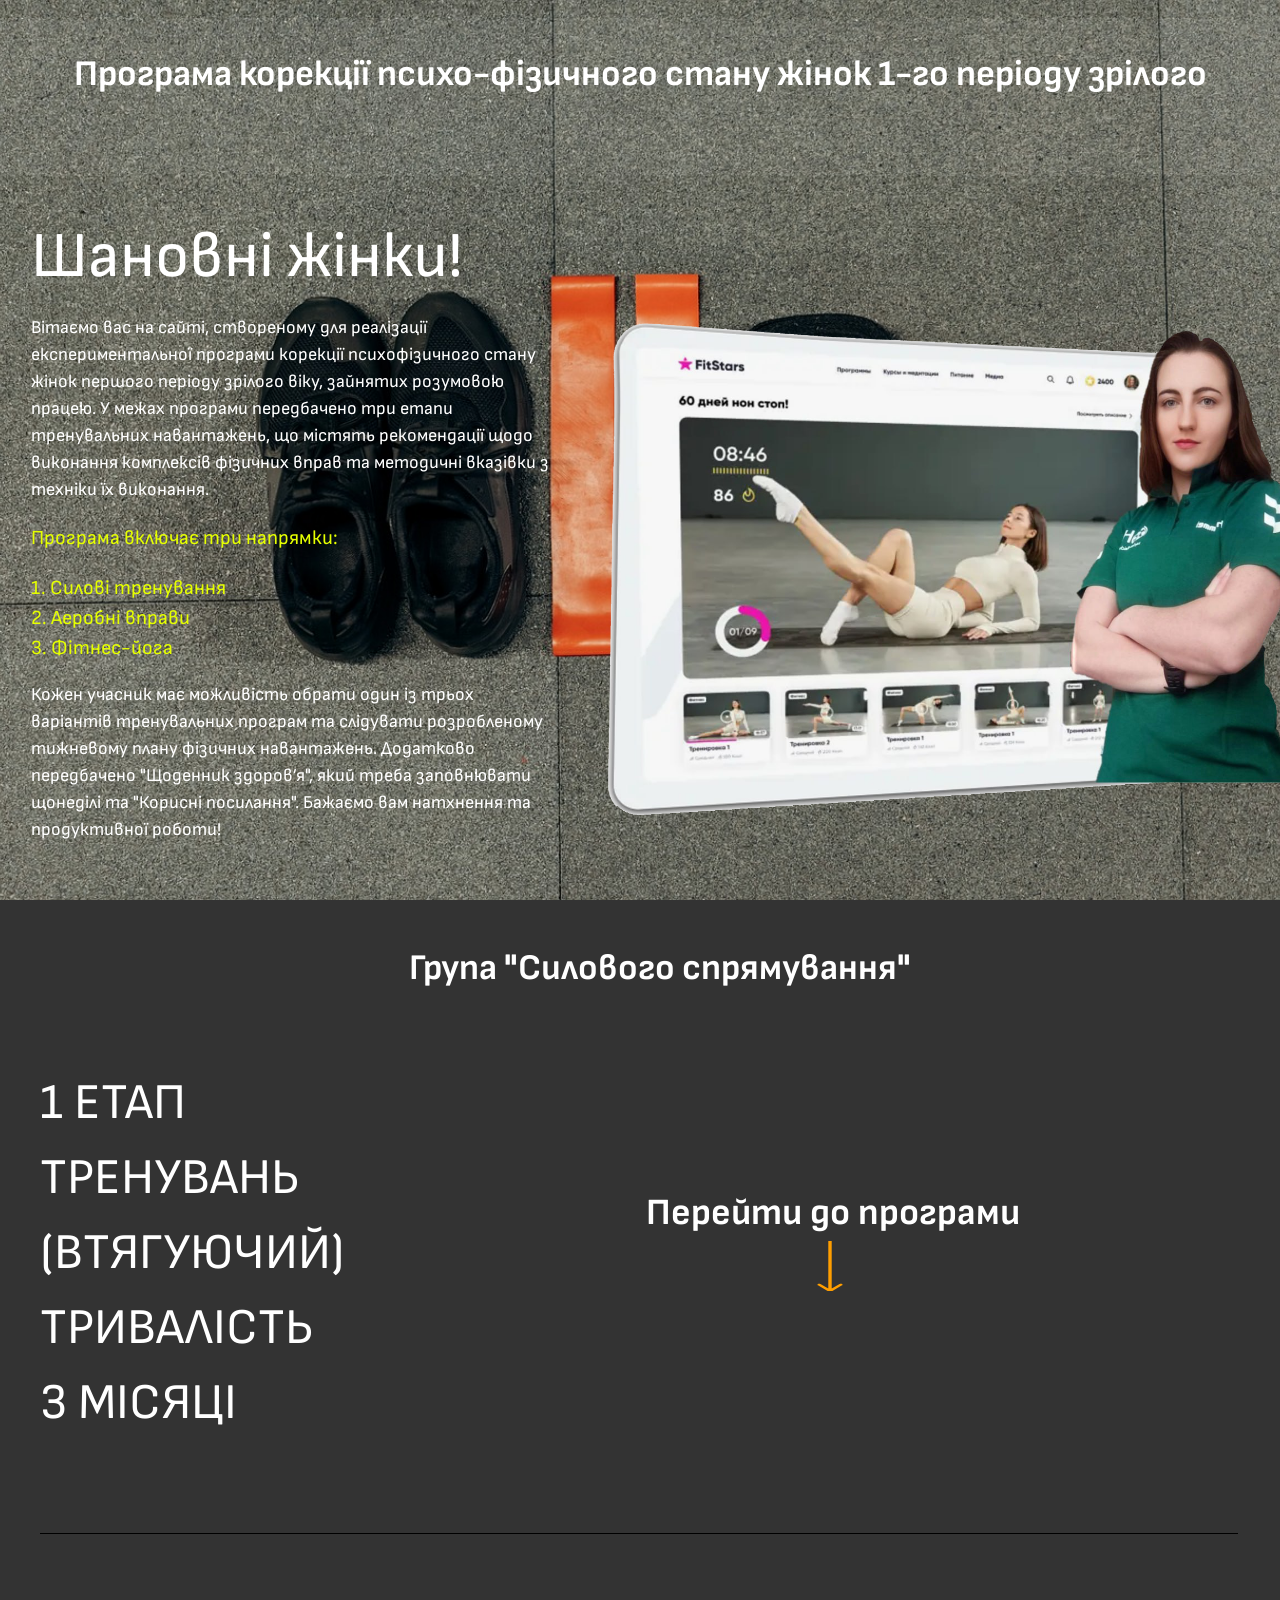
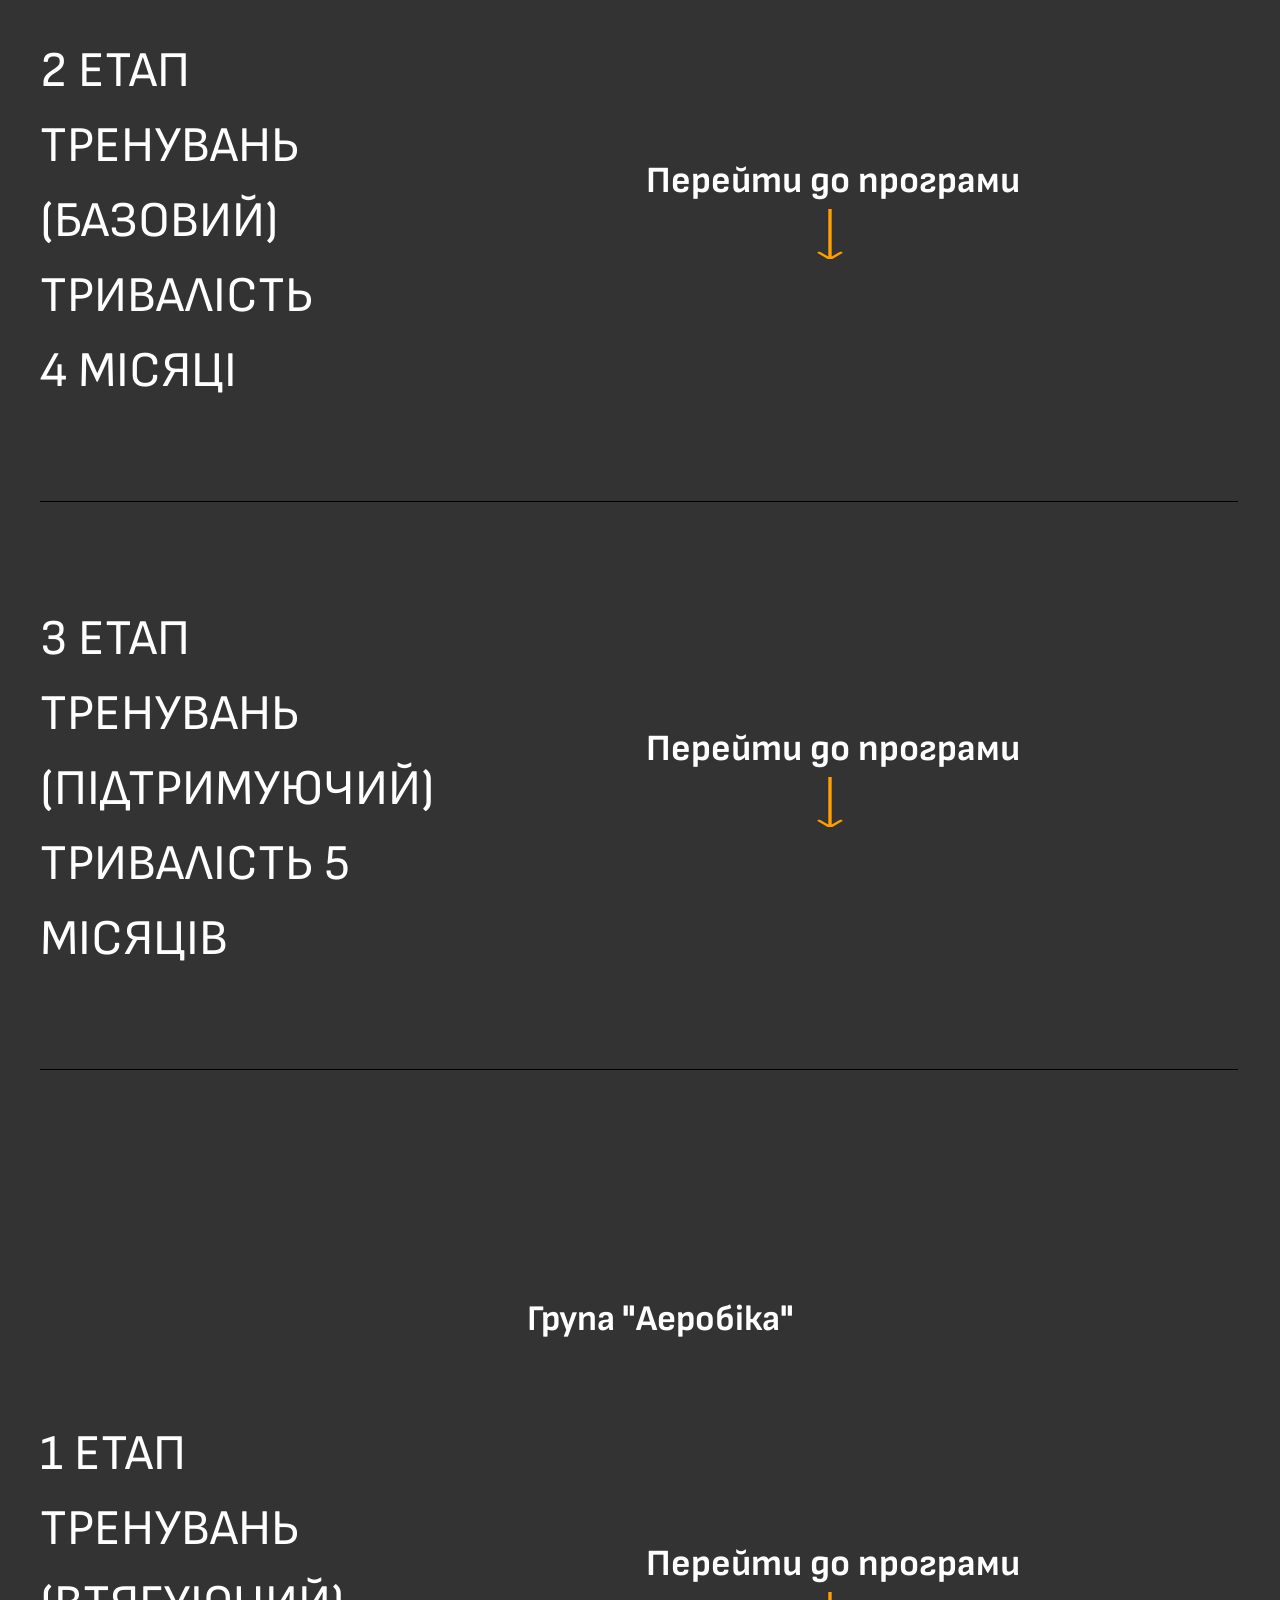
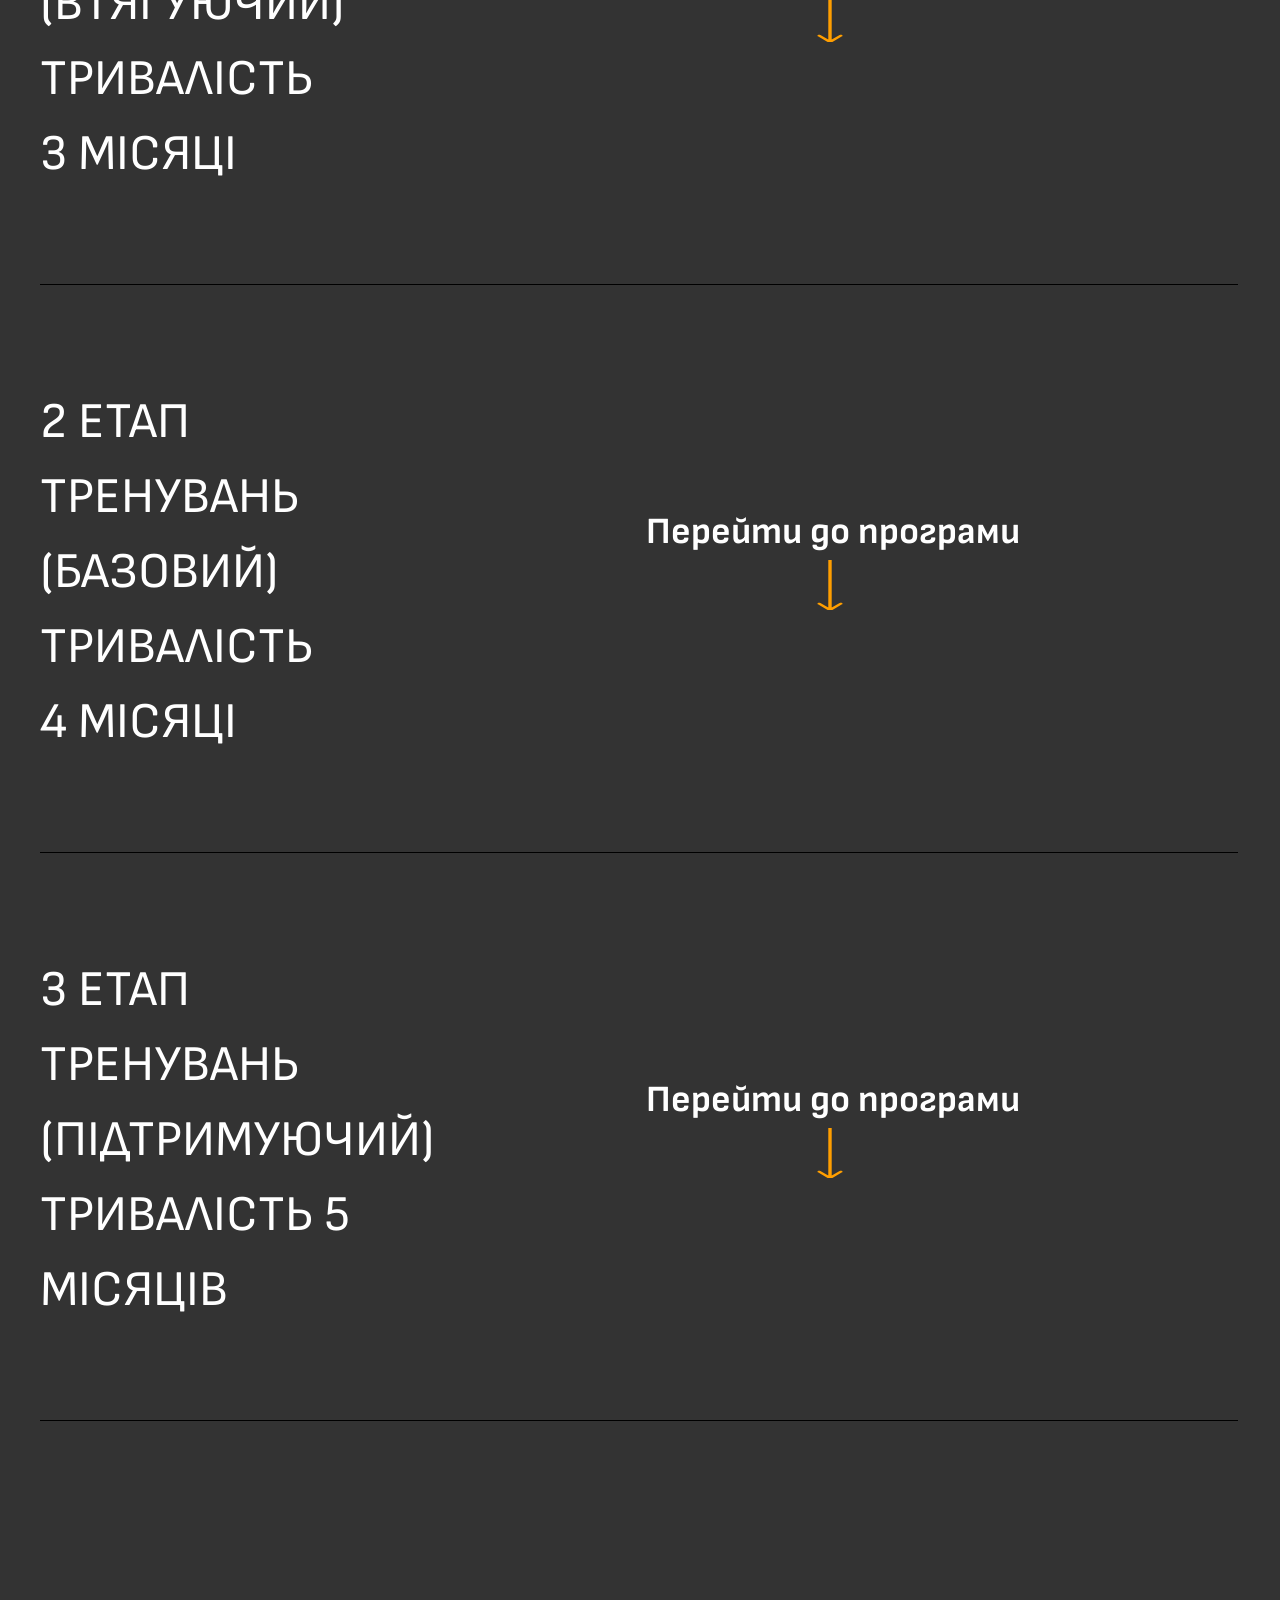
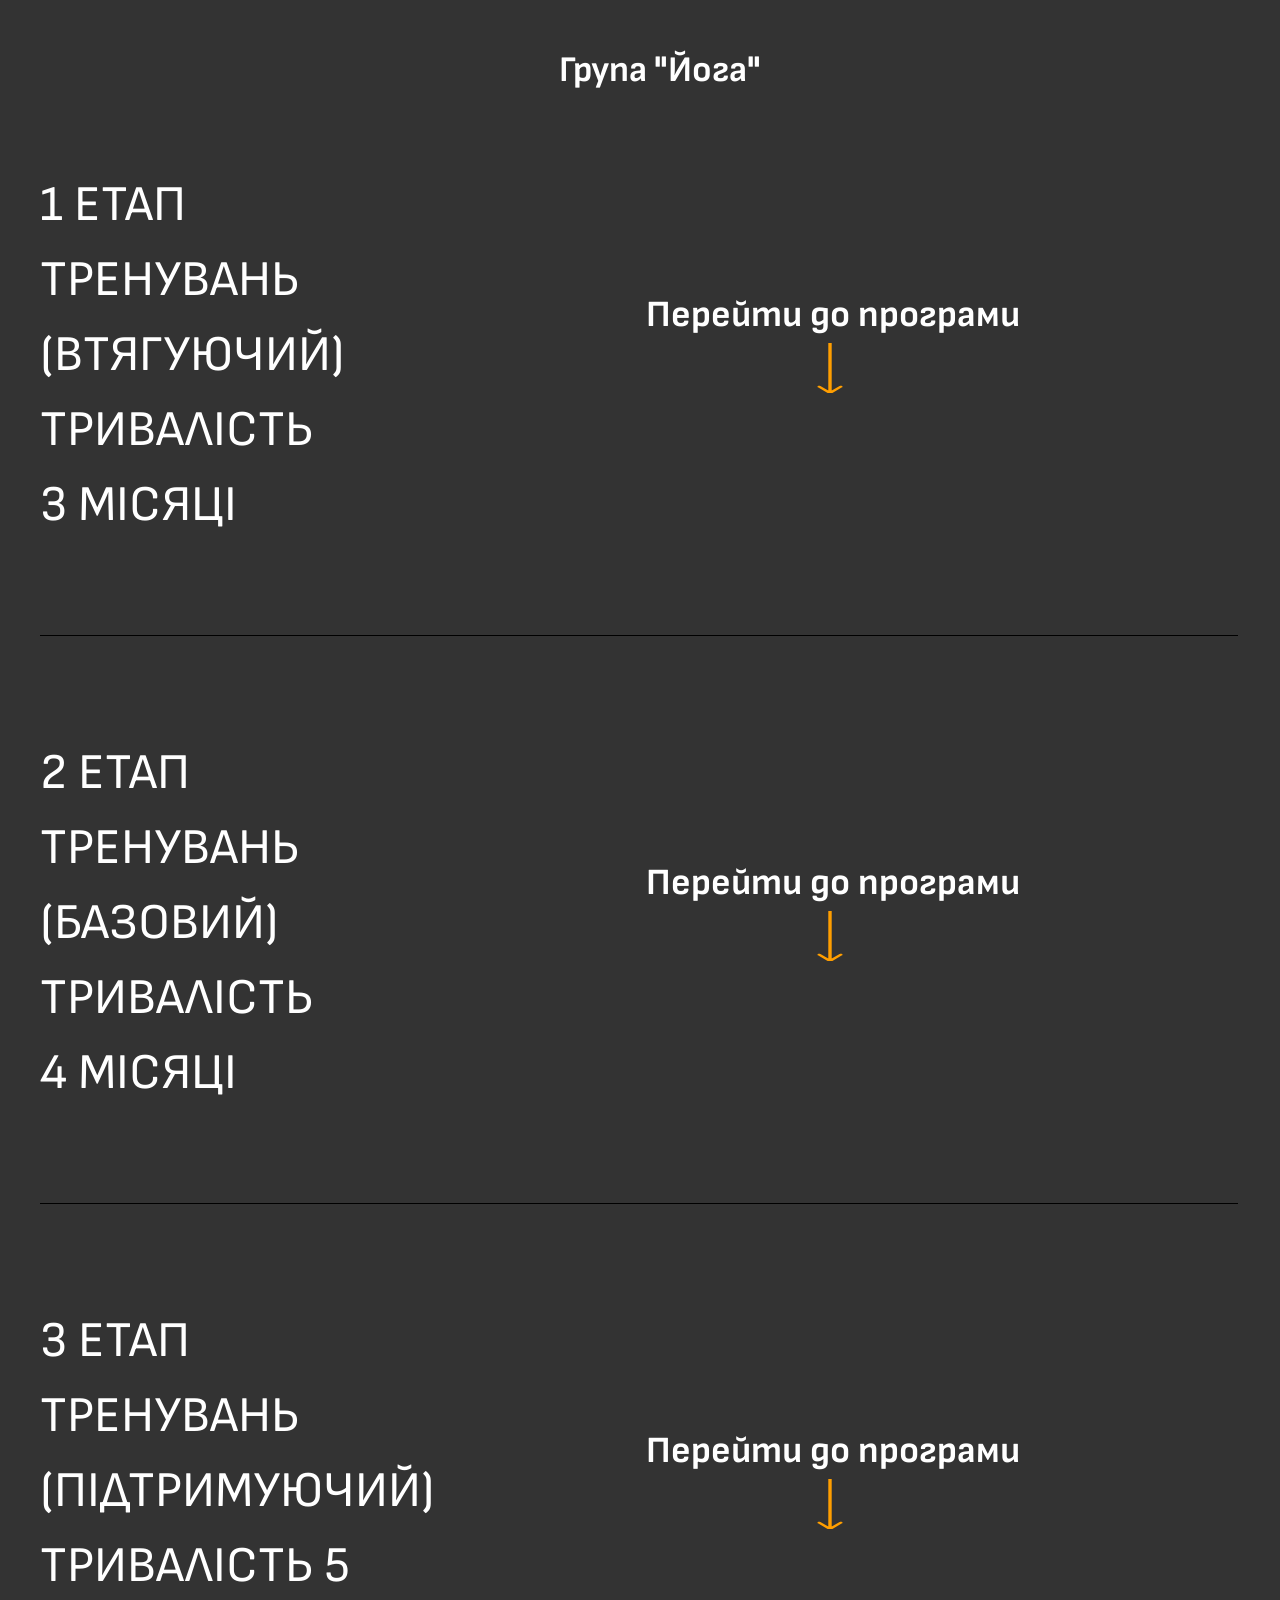
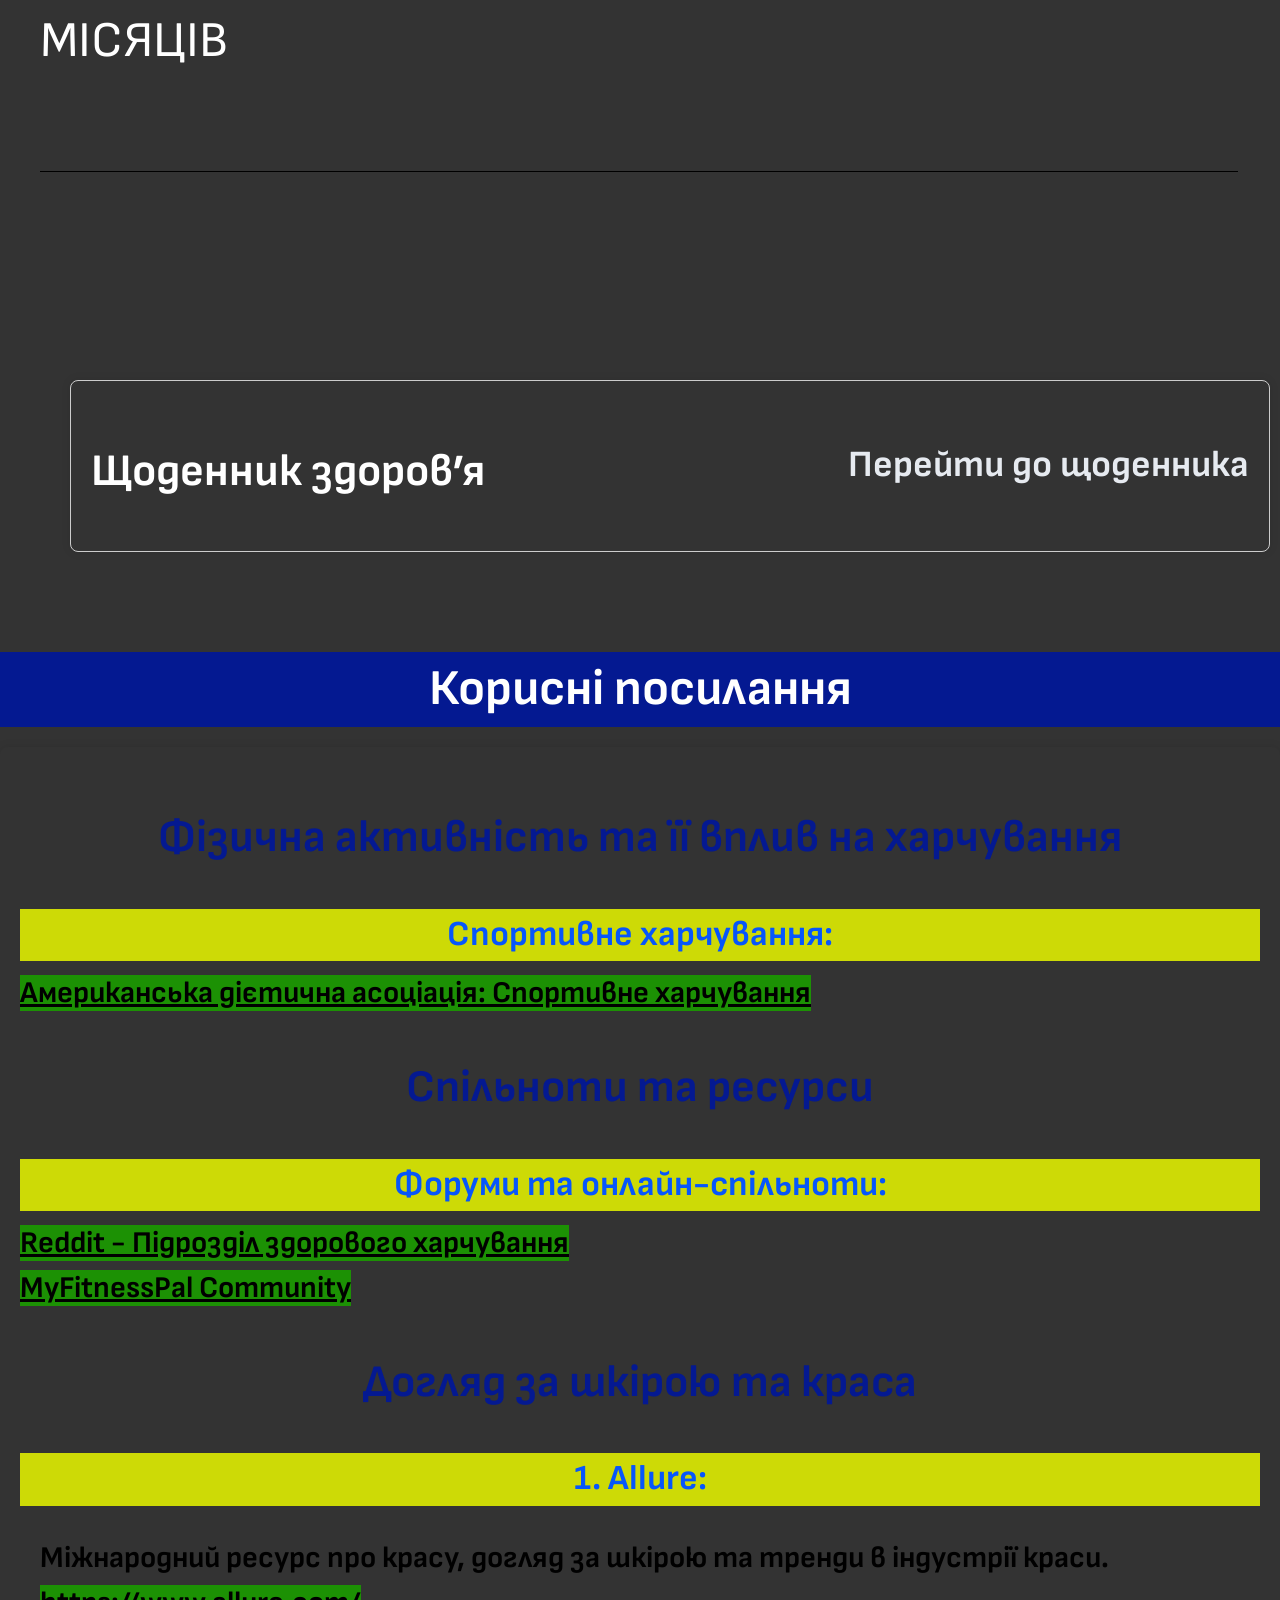
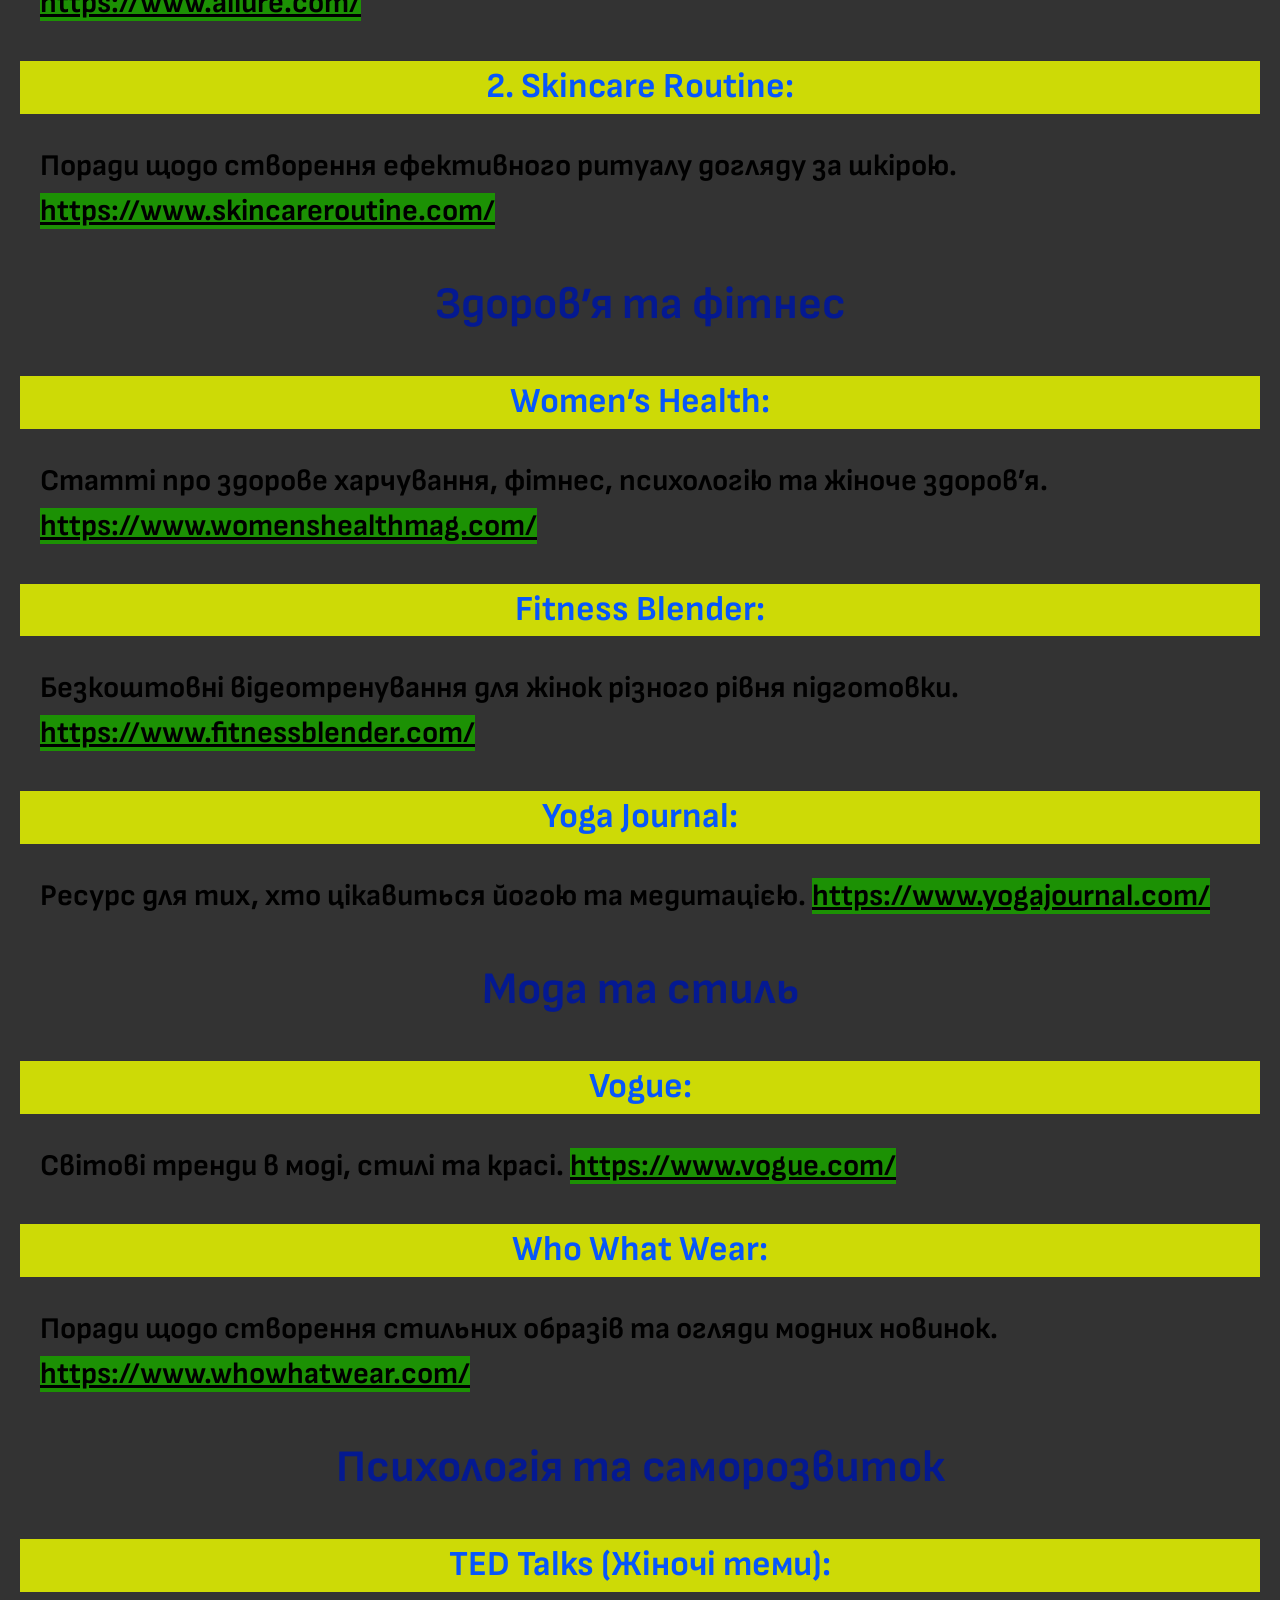
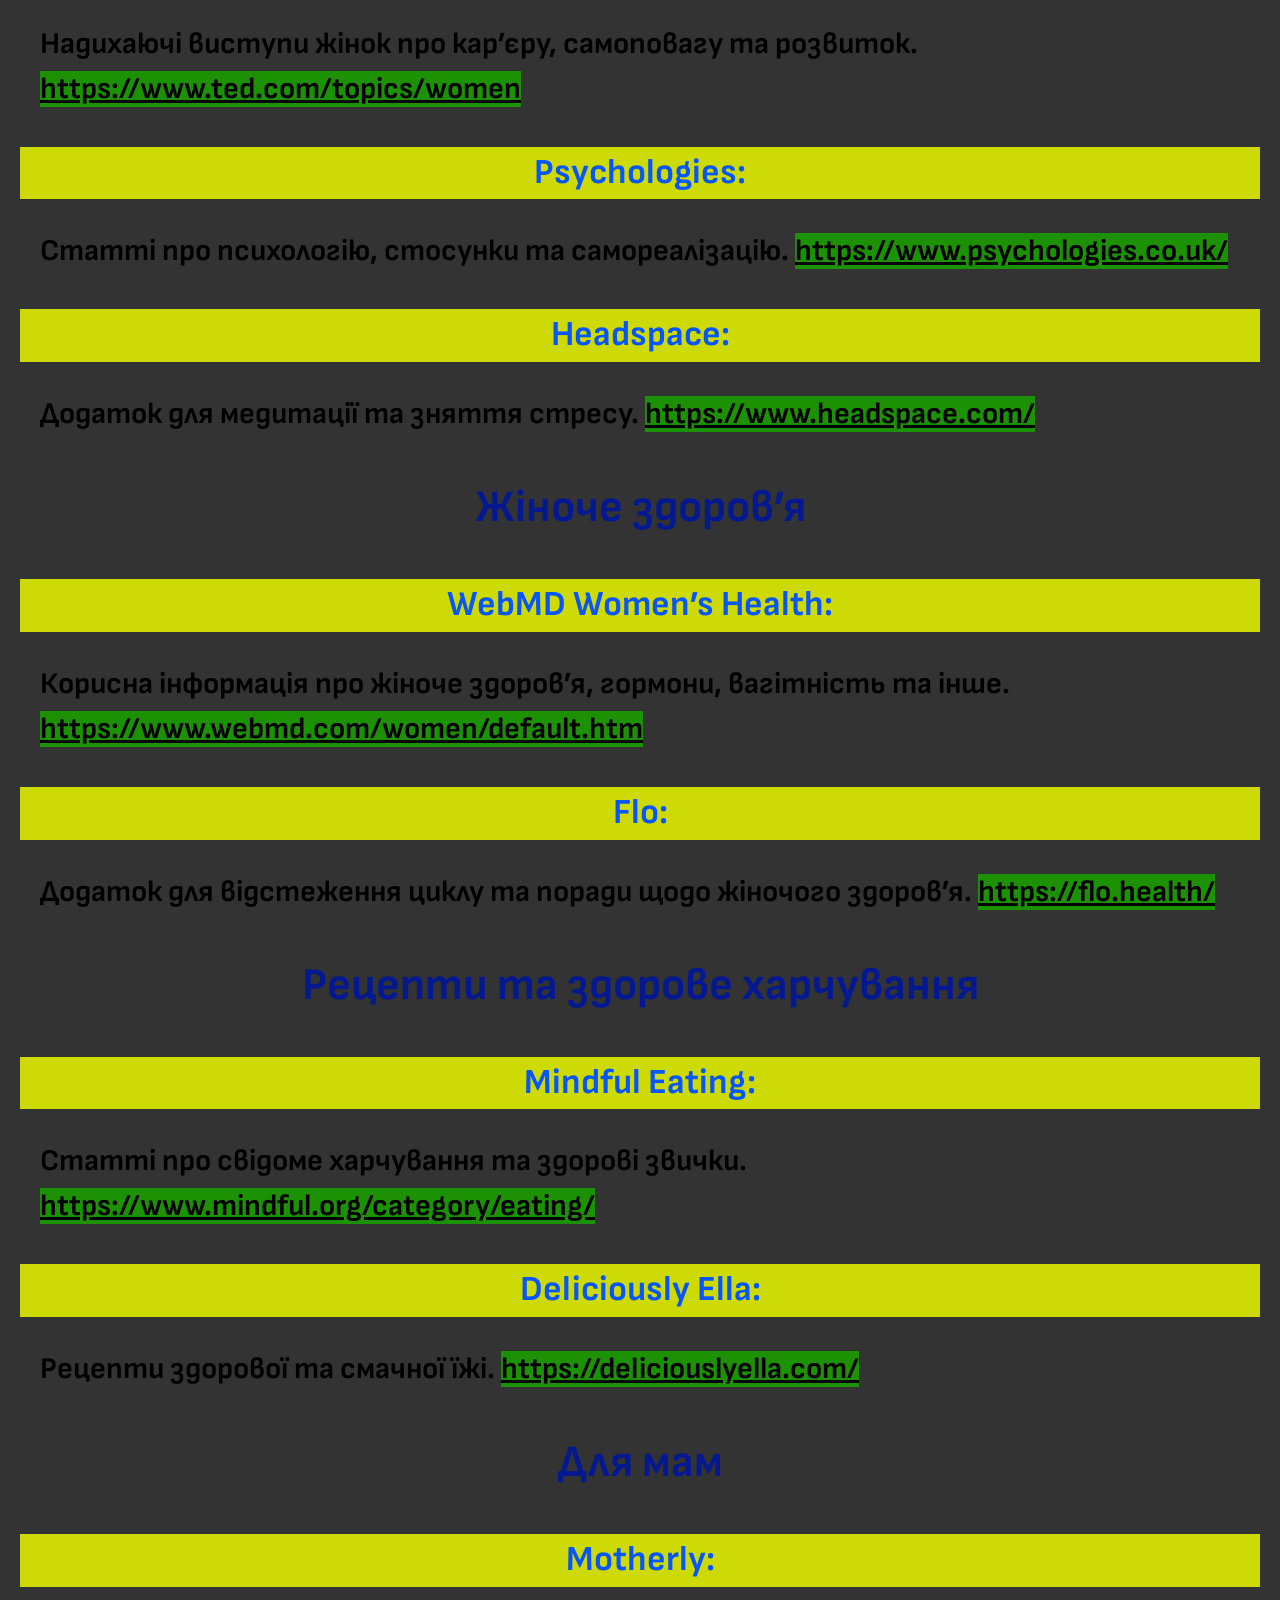
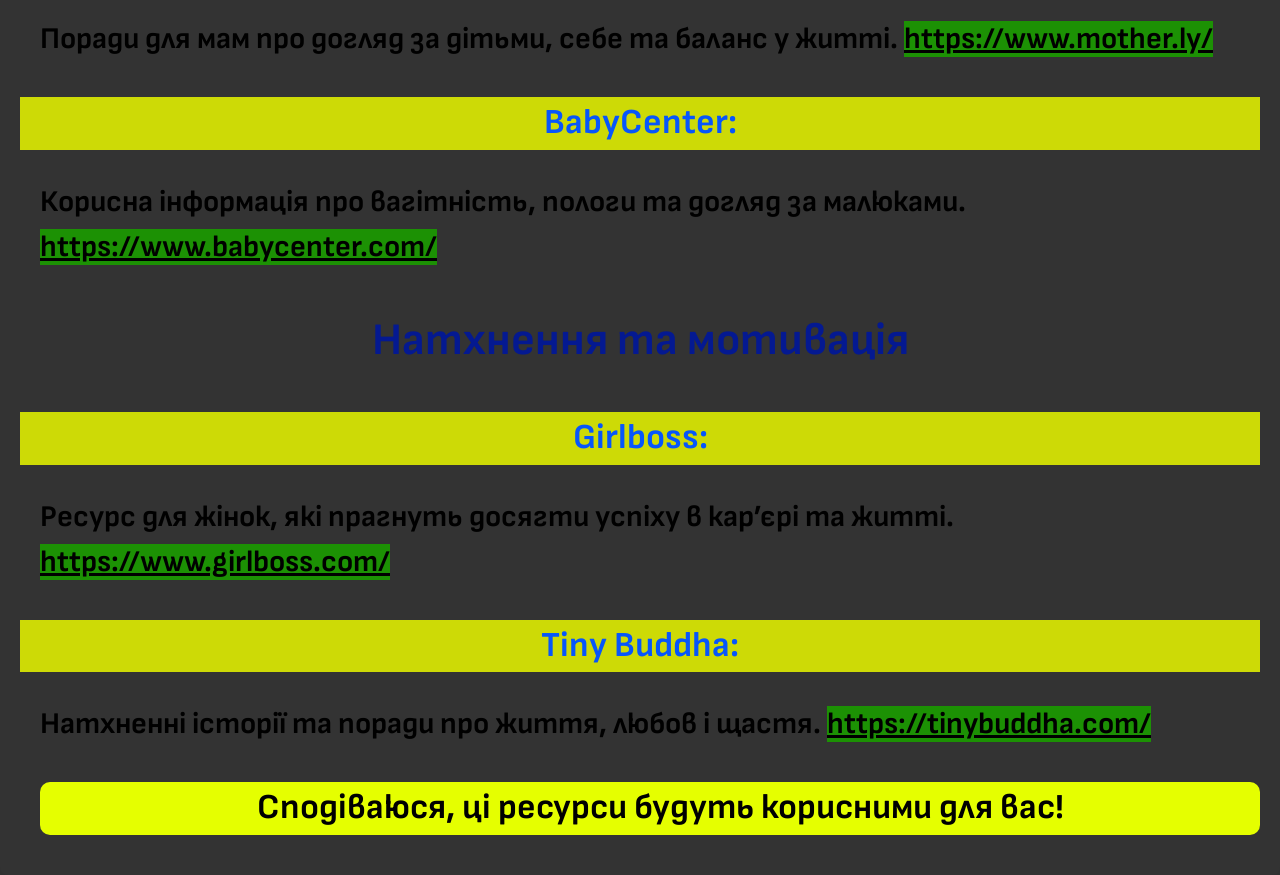
==== commit c1fcff87: "Update index.html Прибрав слово Вік" ====
--- a/Программа тренувань/index.html
+++ b/Программа тренувань/index.html
@@ -16,7 +16,7 @@
 <body>
 <header class="header">
   <h1 class="header-text">
-    Програма корекції психо-фізичного стану жінок 1-го періоду зрілого віку
+    Програма корекції психо-фізичного стану жінок 1-го періоду зрілого
   </h1>
 <!-- <div class="conteiner header-inner"> -->
   <!-- <a class="logo" href=""> 
@@ -1506,4 +1506,4 @@
 <script src="js/main.js"></script>
 </body>
 
-</html>+</html>
